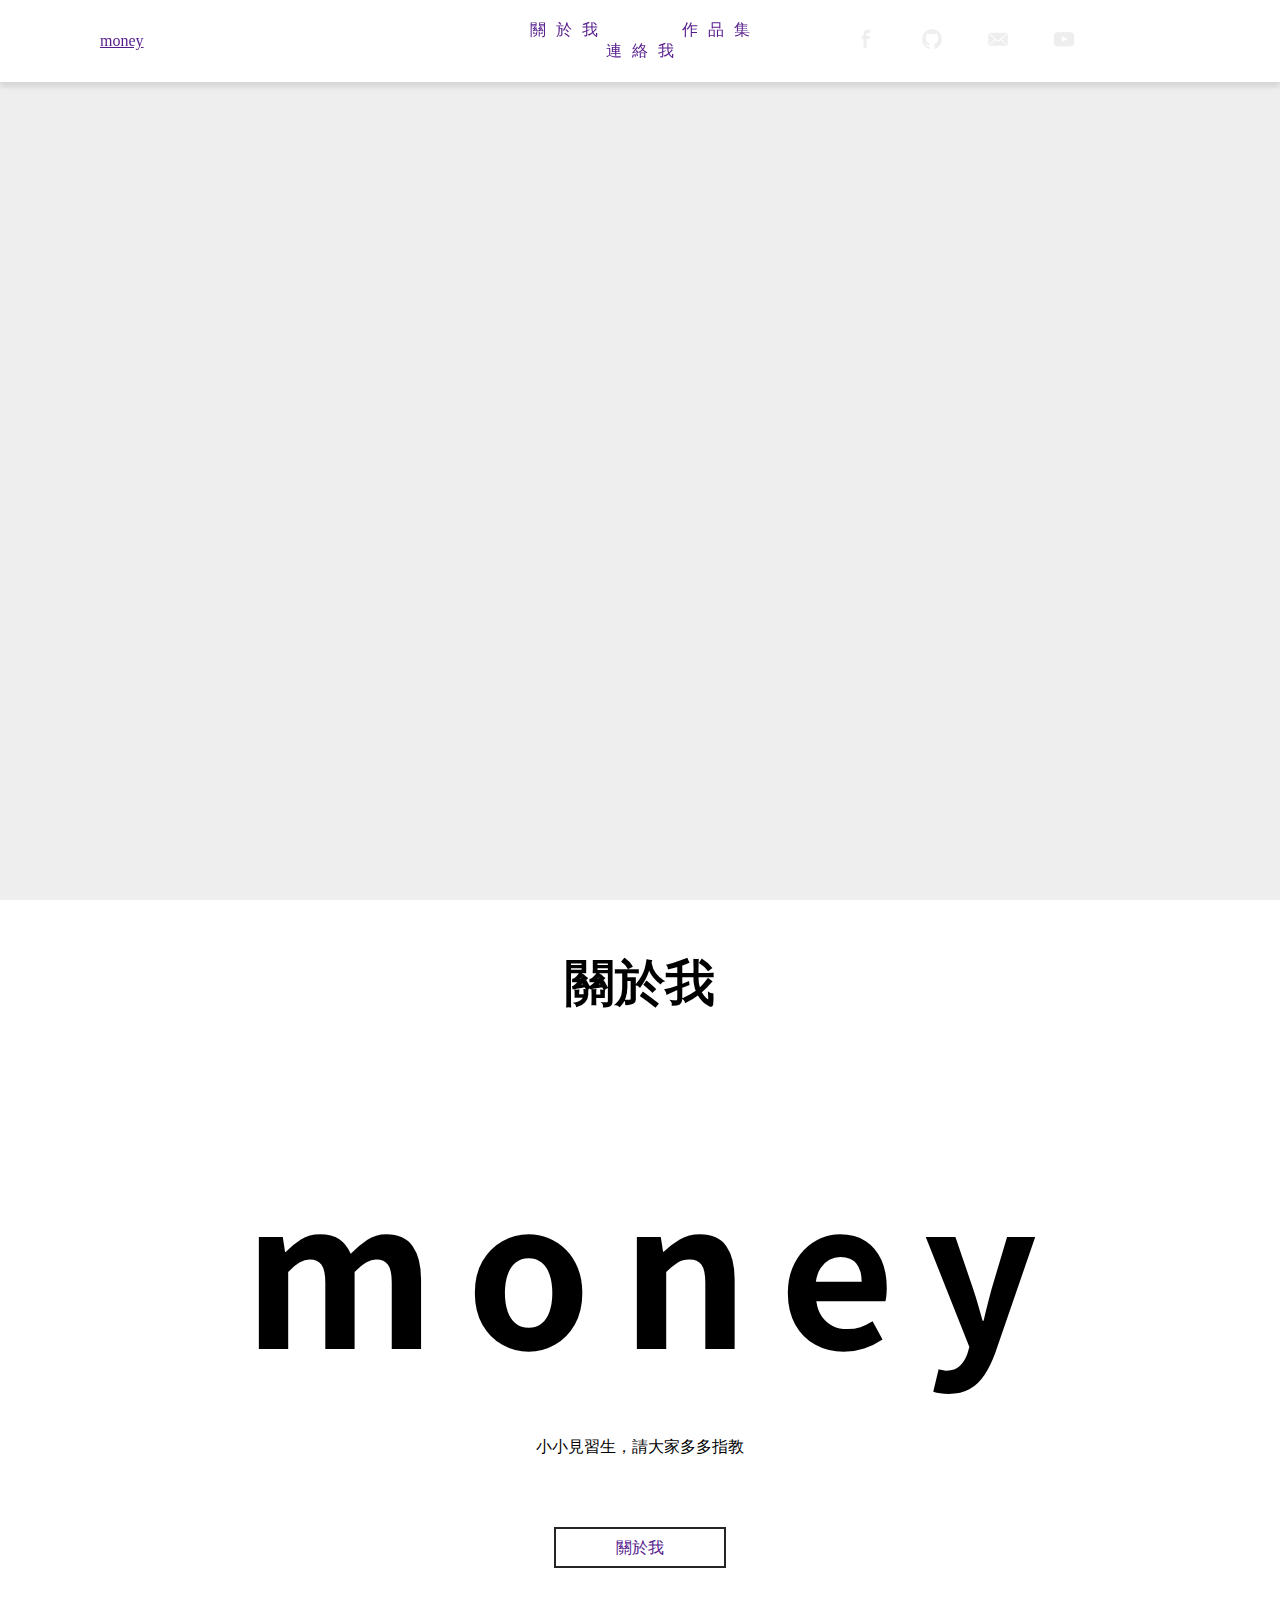
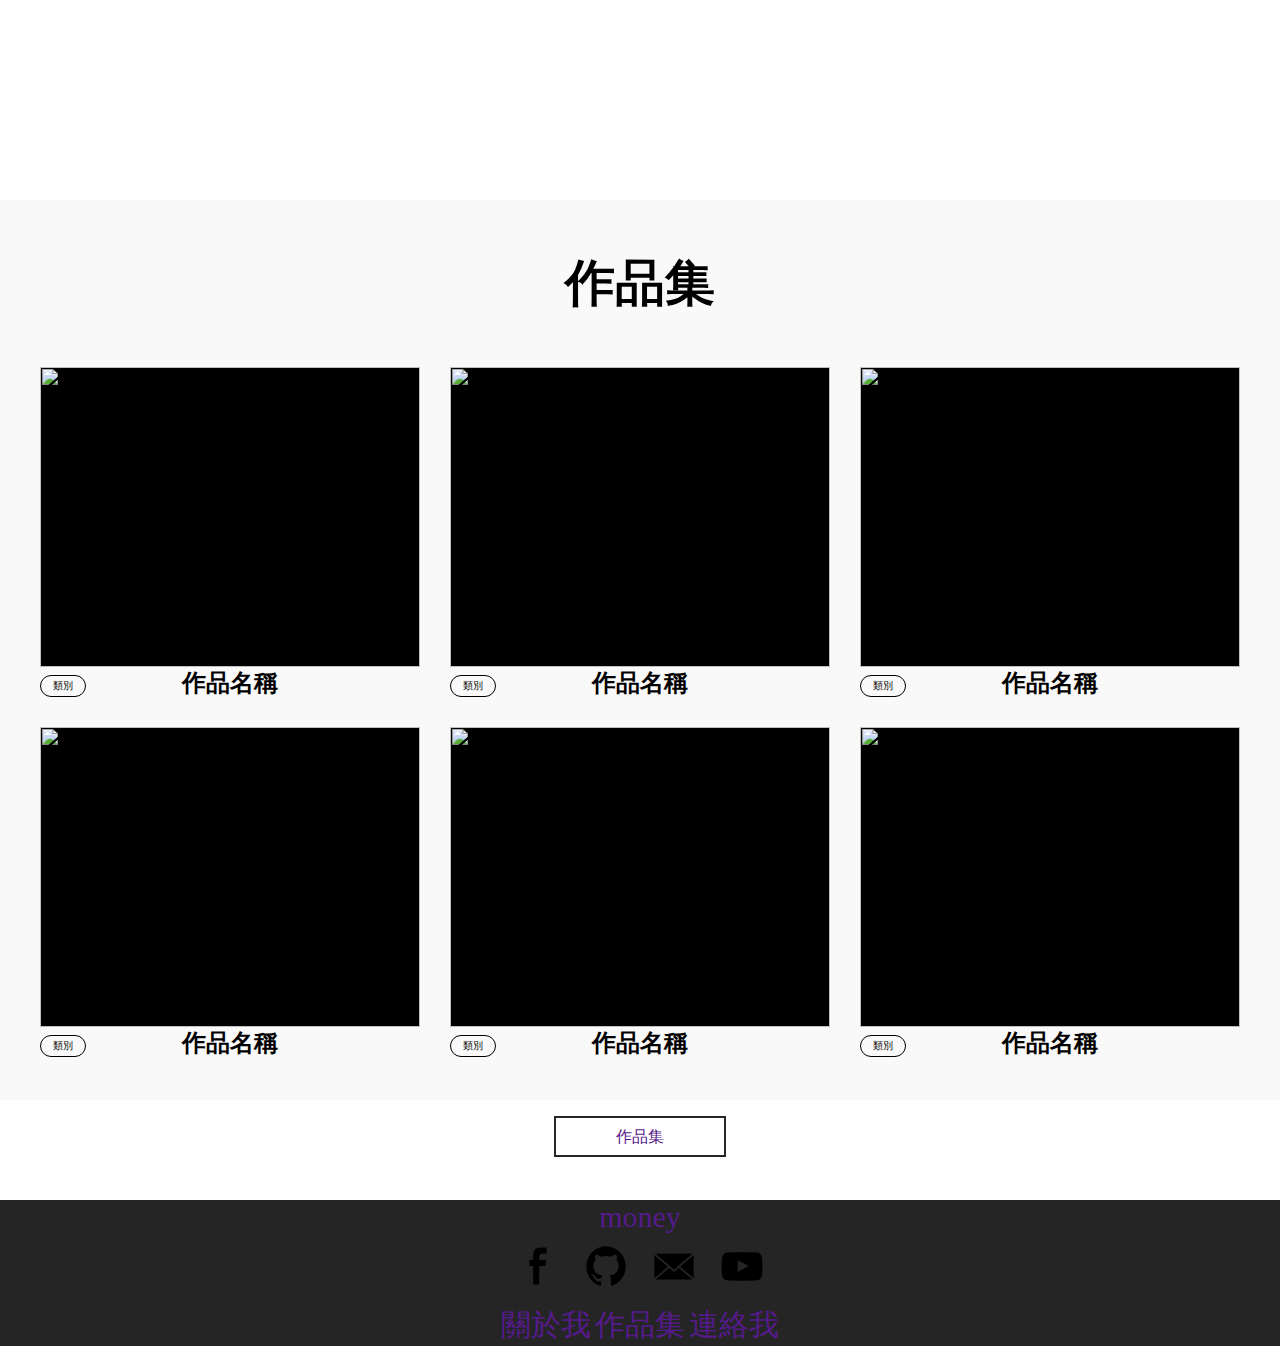
==== index.html @ 49f68432 "變更" ====
<!DOCTYPE html>
<html lang="en">

<head>
    <meta charset="UTF-8">
    <meta name="viewport" content="width=device-width, initial-scale=1.0">
    <title>Document</title>
    <link rel="stylesheet" href="./style.css">
</head>

<body>
    <!-- 導覽列 -->
    <nav id="navigation">
        <a href="" class="calss">money</a>
        <div class="link">
            <a href="">關於我</a>
            <a href="">作品集</a>
            <a href="">連絡我</a>
        </div>
        <div class="social">
            <a href=""><img src="./img/fb.png" alt="fb"></a>
            <a href=""><img src="./img/git hub.png" alt="git hub"></a>
            <a href=""><img src="./img/email.png" alt="email"></a>
            <a href=""><img src="./img/yt.png" alt="youtube"></a>
        </div>
    </nav>
    <!-- 橫幅 -->
    <section id="banner">

    </section>
    <!-- 關於我 -->
    <section id="about">
        <h1 class="title">關於我</h1>
        <h2>money</h2>
        <p>小小見習生，請大家多多指教</p>
        <a href="" class="button-box">關於我</a>

    </section>
    <section id="works">
        <h1 class="title">作品集</h1>
        <div id="work-box">
            <div class="work-box-small">
                <img src="" alt="">
                <span>類別</span>
                <h2>作品名稱</h2>
            </div>
            <div class="work-box-small">
                <img src="" alt="">
                <span>類別</span>
                <h2>作品名稱</h2>
            </div>
            <div class="work-box-small">
                <img src="" alt="">
                <span>類別</span>
                <h2>作品名稱</h2>
            </div>
            <div class="work-box-small">
                <img src="" alt="">
                <span>類別</span>
                <h2>作品名稱</h2>
            </div>
            <div class="work-box-small">
                <img src="" alt="">
                <span>類別</span>
                <h2>作品名稱</h2>
            </div>
            <div class="work-box-small">
                <img src="" alt="">
                <span>類別</span>
                <h2>作品名稱</h2>
            </div>
        </div>
        <div class="button-div">
            <a href="" class="button-box">作品集</a>
        </div>
    </section>
    <footer>
        <a href="" class="calss">money</a>
        <div class="social">
            <a href=""><img src="./img/fb.png" alt="fb"></a>
            <a href=""><img src="./img/git hub.png" alt="git hub"></a>
            <a href=""><img src="./img/email.png" alt="email"></a>
            <a href=""><img src="./img/yt.png" alt="youtube"></a>
        </div>
        <div class="link">
            <a href="">關於我</a>
            <a href="">作品集</a>
            <a href="">連絡我</a>
        </div>
    </footer>

</body>

</html>
---- style.css ----
@charset "UTF-8";
@import url("https://fonts.googleapis.com/css2?family=Noto+Sans+TC&display=swap");
* {
  margin: 0;
  padding: 0;
  -webkit-box-sizing: border-box;
          box-sizing: border-box;
  font-family: 微軟正黑體;
}

#navigation {
  display: -ms-grid;
  display: grid;
  -ms-grid-columns: 1fr 1fr 1fr;
      grid-template-columns: 1fr 1fr 1fr;
  padding: 20px 100px;
  -webkit-box-shadow: 0 5px 5px rgba(0, 0, 0, 0.1);
          box-shadow: 0 5px 5px rgba(0, 0, 0, 0.1);
  -webkit-box-align: center;
      -ms-flex-align: center;
          align-items: center;
  position: fixed;
  width: 100%;
  background: white;
}

#navigation .logo {
  font-family: 'Noto Sans TC', sans-serif;
  font-size: 32px;
  text-decoration: none;
  -webkit-transition: 0.3s;
  transition: 0.3s;
}

#navigation .logo:hover {
  color: #6eb3ff;
}

#navigation .link {
  text-align: center;
}

#navigation .link a {
  text-decoration: none;
  padding: 30px 30px 30px 40px;
  -webkit-transform: 0.3s;
          transform: 0.3s;
  letter-spacing: 10px;
}

#navigation .link a:hover {
  color: #6eb3ff;
}

#navigation .social {
  text-align: left;
}

#navigation .social img {
  -webkit-filter: invert(98%) sepia(2%) saturate(43%) hue-rotate(356deg) brightness(109%) contrast(87%);
          filter: invert(98%) sepia(2%) saturate(43%) hue-rotate(356deg) brightness(109%) contrast(87%);
  -webkit-transition: 0.6s;
  transition: 0.6s;
  width: 32px;
  margin-left: 30px;
}

#navigation .social img:hover {
  -webkit-filter: invert(71%) sepia(74%) saturate(284%) hue-rotate(127deg) brightness(103%) contrast(95%);
          filter: invert(71%) sepia(74%) saturate(284%) hue-rotate(127deg) brightness(103%) contrast(95%);
}

#banner {
  width: 100%;
  height: 100vh;
  background: #eee;
}

#about {
  width: 100%;
  height: 100vh;
  text-align: center;
}

#about h2 {
  font-size: 200px;
  font-family: "Noto Sans TC", sans-serif;
  letter-spacing: 30px;
  padding-left: 30px;
  margin-top: 50px;
}

#about p {
  padding: 30px;
  margin-bottom: 50px;
}

.title {
  font-size: "Noto Sans TC", sans-serif;
  padding: 50px;
  text-align: center;
  font-size: 50px;
}

.button-box {
  padding: 10px 60px;
  border: 2px solid #252525;
  text-decoration: none;
  -webkit-transition: 0.3s;
  transition: 0.3s;
}

.button-box:hover {
  background: #252525;
  color: white;
}

#works {
  height: 100vh;
  background: #f9f9f9;
}

#works #work-box {
  width: 1200px;
  display: -ms-grid;
  display: grid;
  margin: 0 auto;
  -ms-grid-columns: (1fr)[3];
      grid-template-columns: repeat(3, 1fr);
  -ms-grid-rows: (350px)[2];
      grid-template-rows: repeat(2, 350px);
  grid-gap: 10px 30px;
}

#works #work-box .work-box-small img {
  display: block;
  width: 100%;
  height: 300px;
  background: #000;
}

#works #work-box .work-box-small h2 {
  text-align: center;
  -webkit-transform: translateY(-30px);
          transform: translateY(-30px);
}

#works #work-box .work-box-small span {
  display: inline-block;
  border: 1.5px solid #000;
  border-radius: 30px;
  padding: 3px 12px;
  margin-top: 8px;
  font-size: 10px;
}

.button-div {
  text-align: center;
  margin-top: 50px;
}

footer {
  background: #252525;
  text-align: center;
  margin-top: 100px;
}

footer a {
  text-decoration: none;
  font-size: 30px;
}
/*# sourceMappingURL=style.css.map */
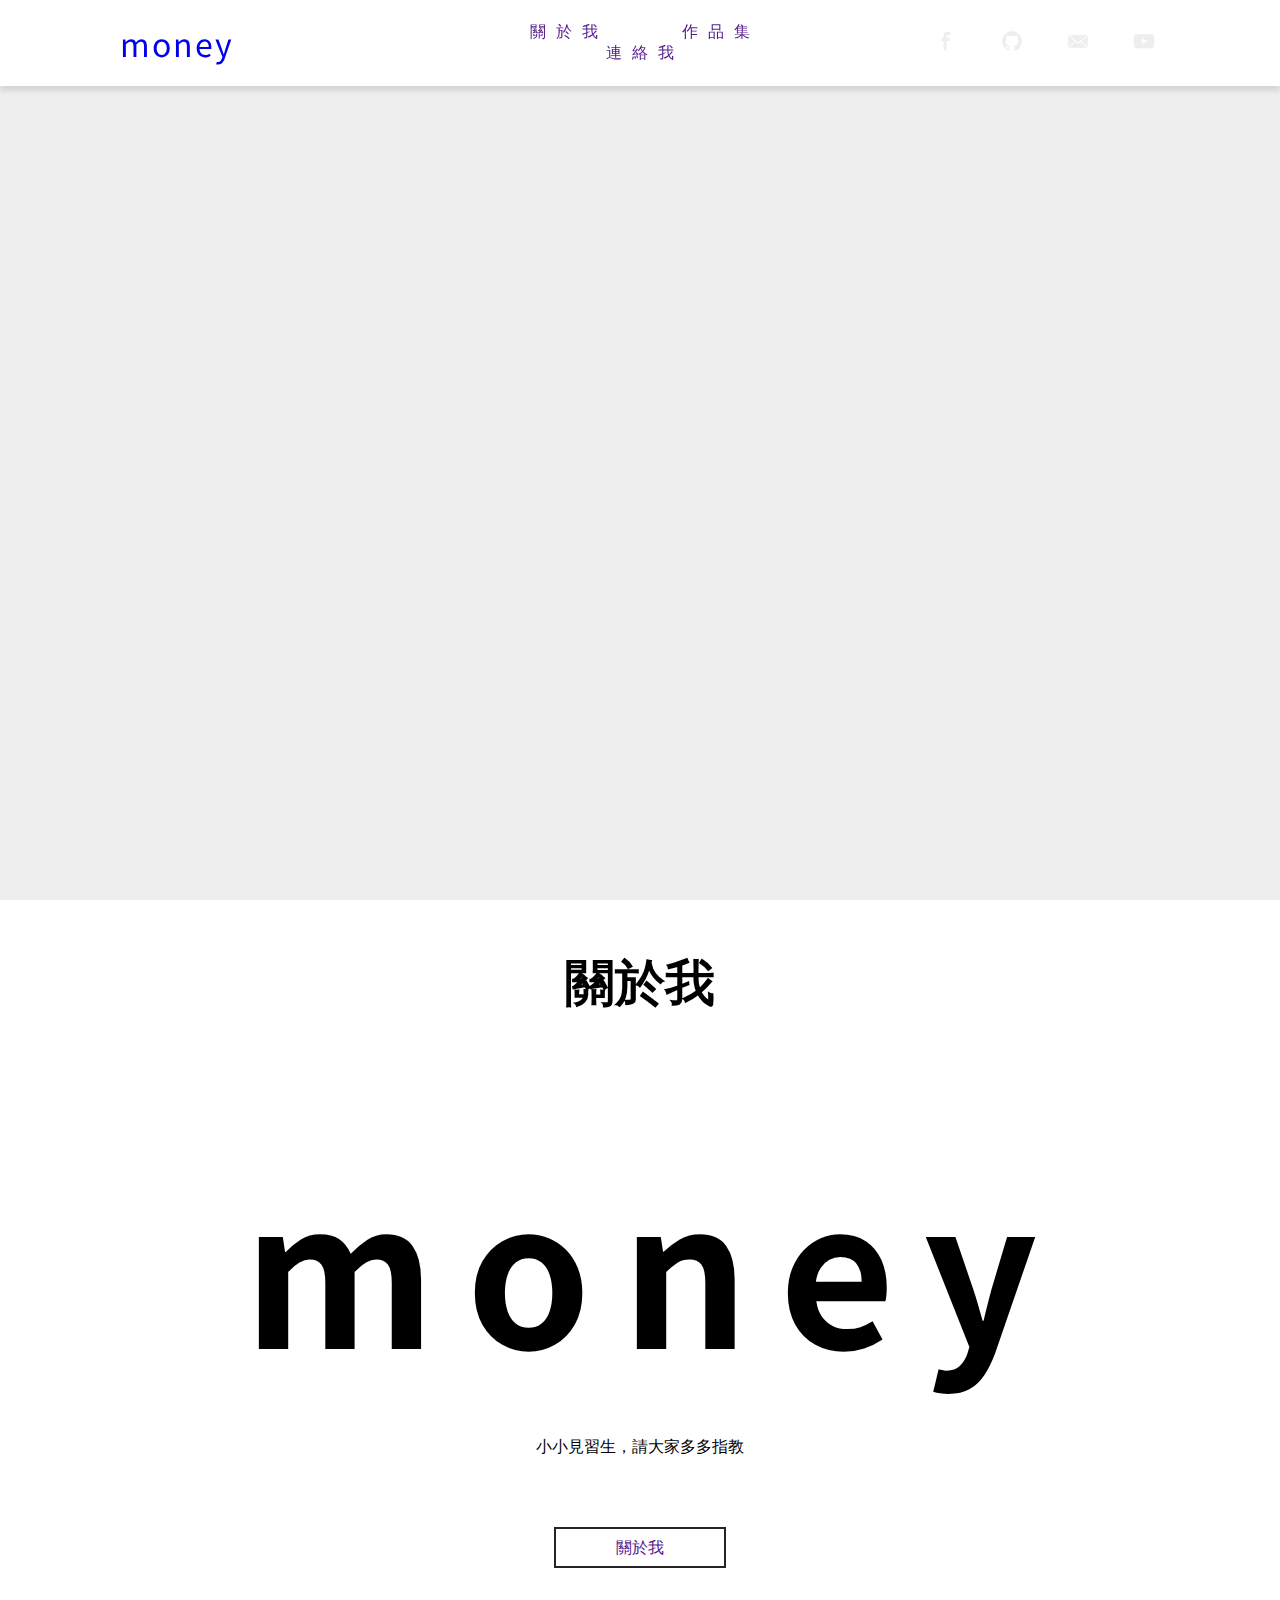
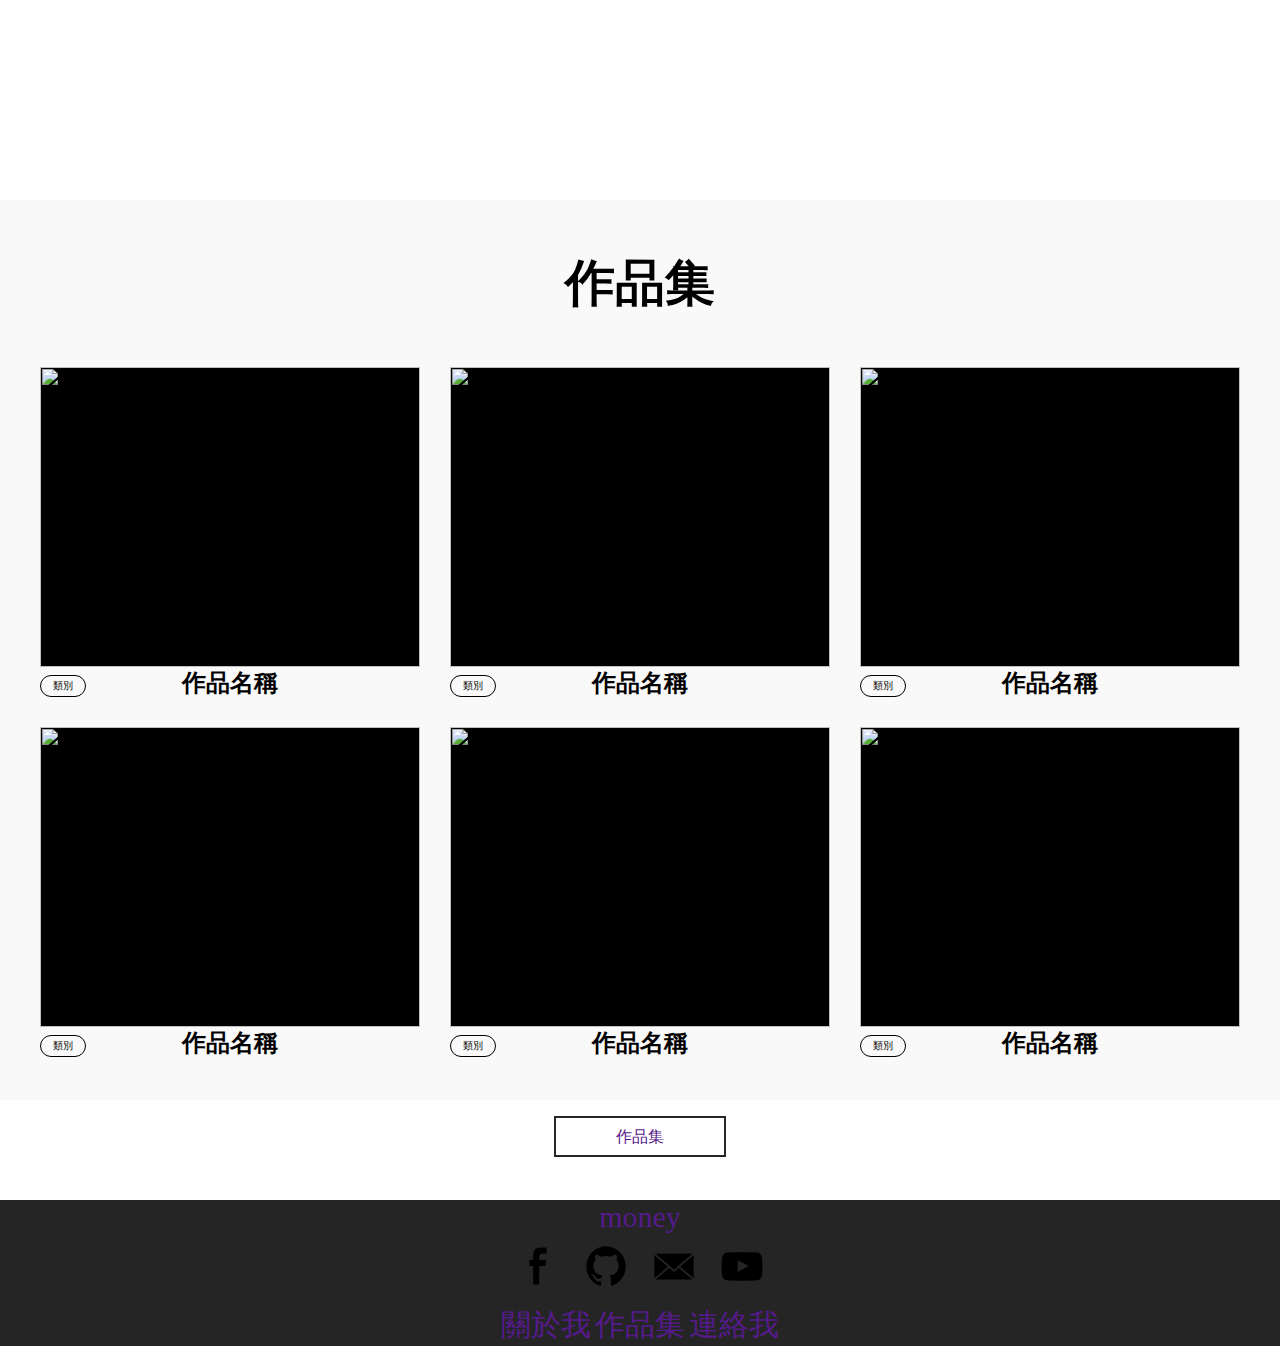
==== commit d2c941bd: "導覽列變更" ====
--- a/index.html
+++ b/index.html
@@ -11,7 +11,7 @@
 <body>
     <!-- 導覽列 -->
     <nav id="navigation">
-        <a href="" class="calss">money</a>
+        <a href="./index.html" class="logo">money</a>
         <div class="link">
             <a href="">關於我</a>
             <a href="">作品集</a>
--- a/style.css
+++ b/style.css
@@ -13,7 +13,7 @@
   display: grid;
   -ms-grid-columns: 1fr 1fr 1fr;
       grid-template-columns: 1fr 1fr 1fr;
-  padding: 20px 100px;
+  padding: 20px 120px;
   -webkit-box-shadow: 0 5px 5px rgba(0, 0, 0, 0.1);
           box-shadow: 0 5px 5px rgba(0, 0, 0, 0.1);
   -webkit-box-align: center;
@@ -30,6 +30,7 @@
   text-decoration: none;
   -webkit-transition: 0.3s;
   transition: 0.3s;
+  letter-spacing: 2px;
 }
 
 #navigation .logo:hover {
@@ -53,14 +54,14 @@
 }
 
 #navigation .social {
-  text-align: left;
+  text-align: right;
 }
 
 #navigation .social img {
   -webkit-filter: invert(98%) sepia(2%) saturate(43%) hue-rotate(356deg) brightness(109%) contrast(87%);
           filter: invert(98%) sepia(2%) saturate(43%) hue-rotate(356deg) brightness(109%) contrast(87%);
-  -webkit-transition: 0.6s;
-  transition: 0.6s;
+  -webkit-transition: 0.2s;
+  transition: 0.2s;
   width: 32px;
   margin-left: 30px;
 }
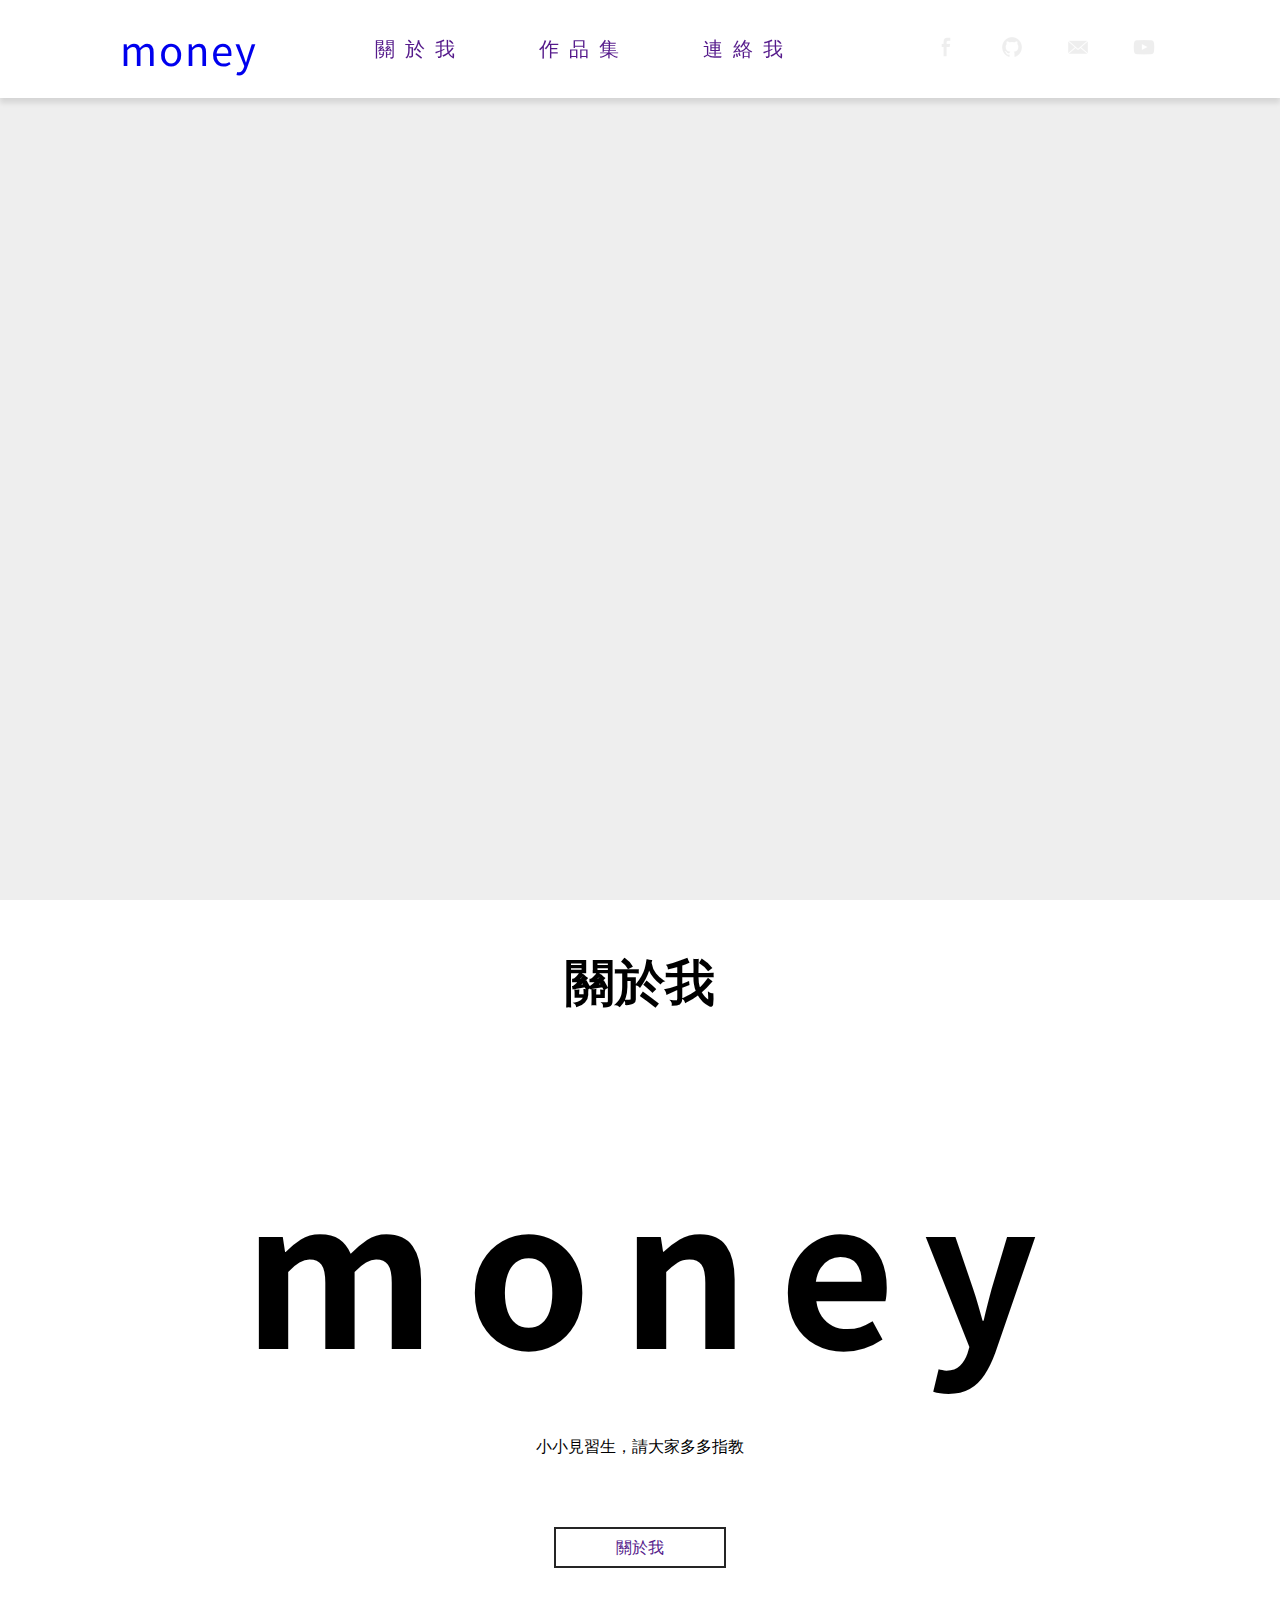
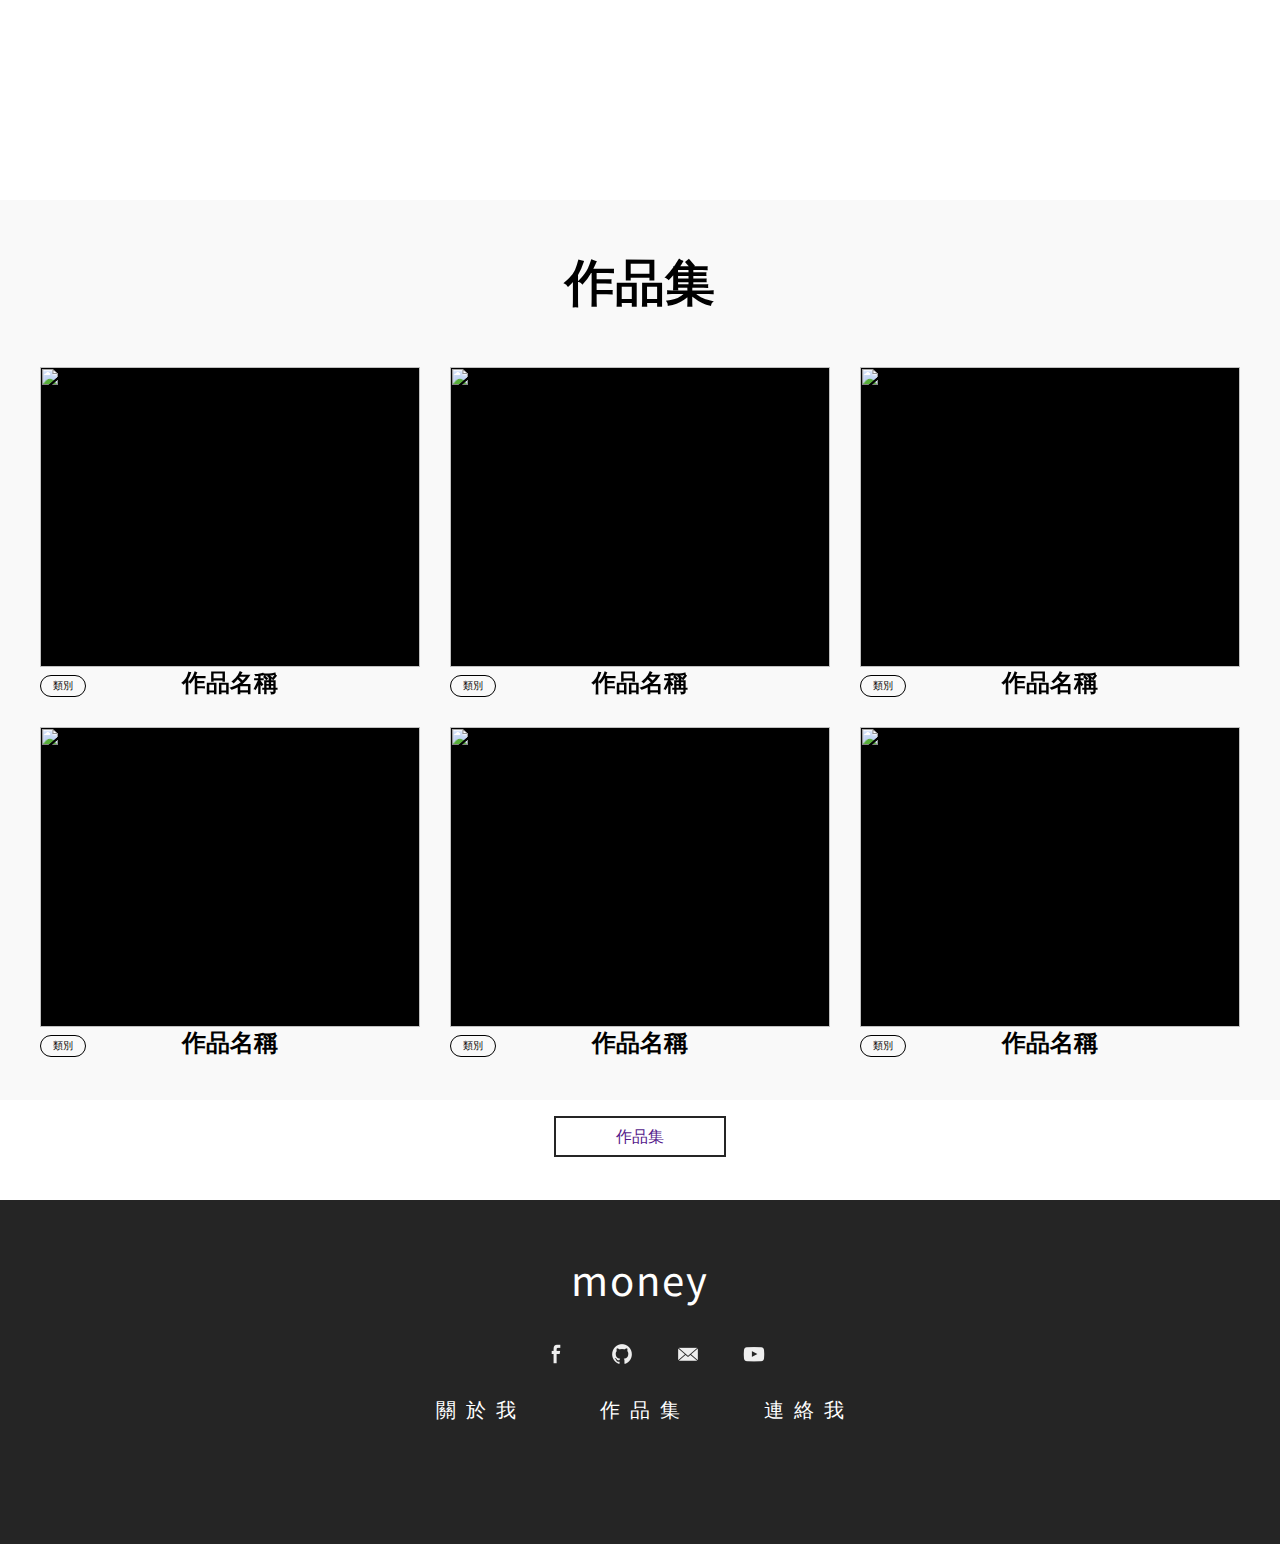
==== commit e0351876: "平板模式" ====
--- a/index.html
+++ b/index.html
@@ -3,7 +3,7 @@
 
 <head>
     <meta charset="UTF-8">
-    <meta name="viewport" content="width=device-width, initial-scale=1.0">
+    <meta name="viewport" content="width=device-width, initial-scale=1.0, user-scalable=no">
     <title>Document</title>
     <link rel="stylesheet" href="./style.css">
 </head>
@@ -17,6 +17,9 @@
             <a href="">作品集</a>
             <a href="">連絡我</a>
         </div>
+        
+        <img src="./img/menu.png" alt="選單" id="menu">
+
         <div class="social">
             <a href=""><img src="./img/fb.png" alt="fb"></a>
             <a href=""><img src="./img/git hub.png" alt="git hub"></a>
@@ -75,7 +78,7 @@
         </div>
     </section>
     <footer>
-        <a href="" class="calss">money</a>
+        <a href="./index.html" class="logo">money</a>
         <div class="social">
             <a href=""><img src="./img/fb.png" alt="fb"></a>
             <a href=""><img src="./img/git hub.png" alt="git hub"></a>
--- a/style.css
+++ b/style.css
@@ -24,51 +24,97 @@
   background: white;
 }
 
-#navigation .logo {
-  font-family: 'Noto Sans TC', sans-serif;
-  font-size: 32px;
+@media screen and (min-width: 1025px) {
+  #navigation {
+    grid-template: "logo link social";
+  }
+}
+
+@media screen and (max-width: 1024px) {
+  #navigation {
+    grid-template: "logo social menu";
+  }
+}
+
+#navigation #menu {
+  grid-area: menu;
+}
+
+@media screen and (min-width: 1025px) {
+  #navigation #menu {
+    display: none;
+  }
+}
+
+@media screen and (max-width: 1024px) {
+  #navigation #menu {
+    display: block;
+    margin-left: auto;
+  }
+}
+
+.logo {
+  grid-area: logo;
+  font-family: "Noto Sans TC", sans-serif;
+  font-size: 40px;
   text-decoration: none;
   -webkit-transition: 0.3s;
   transition: 0.3s;
   letter-spacing: 2px;
 }
 
-#navigation .logo:hover {
+.logo:hover {
   color: #6eb3ff;
 }
 
-#navigation .link {
-  text-align: center;
-}
-
-#navigation .link a {
+.link {
+  text-align: center;
+  grid-area: link;
+}
+
+.link a {
   text-decoration: none;
   padding: 30px 30px 30px 40px;
   -webkit-transform: 0.3s;
           transform: 0.3s;
   letter-spacing: 10px;
-}
-
-#navigation .link a:hover {
+  font-size: 20px;
+}
+
+.link a:hover {
   color: #6eb3ff;
 }
 
-#navigation .social {
+@media screen and (max-width: 1024px) {
+  .link {
+    display: none;
+  }
+}
+
+.social {
   text-align: right;
-}
-
-#navigation .social img {
+  grid-area: social;
+}
+
+.social img {
   -webkit-filter: invert(98%) sepia(2%) saturate(43%) hue-rotate(356deg) brightness(109%) contrast(87%);
           filter: invert(98%) sepia(2%) saturate(43%) hue-rotate(356deg) brightness(109%) contrast(87%);
-  -webkit-transition: 0.2s;
-  transition: 0.2s;
+  -webkit-transition: 0.4s;
+  transition: 0.4s;
   width: 32px;
   margin-left: 30px;
 }
 
-#navigation .social img:hover {
+.social img:hover {
   -webkit-filter: invert(71%) sepia(74%) saturate(284%) hue-rotate(127deg) brightness(103%) contrast(95%);
           filter: invert(71%) sepia(74%) saturate(284%) hue-rotate(127deg) brightness(103%) contrast(95%);
+  width: 40px;
+}
+
+@media screen and (max-width: 1024px) {
+  .social {
+    margin: 0 auto;
+  }
 }
 
 #banner {
@@ -133,6 +179,15 @@
   grid-gap: 10px 30px;
 }
 
+@media screen and (max-width: 1024px) {
+  #works #work-box {
+    width: 100%;
+    -ms-grid-columns: (1fr)[2];
+        grid-template-columns: repeat(2, 1fr);
+    padding: 0 30px;
+  }
+}
+
 #works #work-box .work-box-small img {
   display: block;
   width: 100%;
@@ -164,10 +219,22 @@
   background: #252525;
   text-align: center;
   margin-top: 100px;
+  color: #ffffff;
+  padding: 50px 0 120px 0;
 }
 
 footer a {
   text-decoration: none;
   font-size: 30px;
+  color: white;
+}
+
+footer .social {
+  text-align: center;
+  margin-top: 30px;
+}
+
+footer .link {
+  margin-top: 20px;
 }
 /*# sourceMappingURL=style.css.map */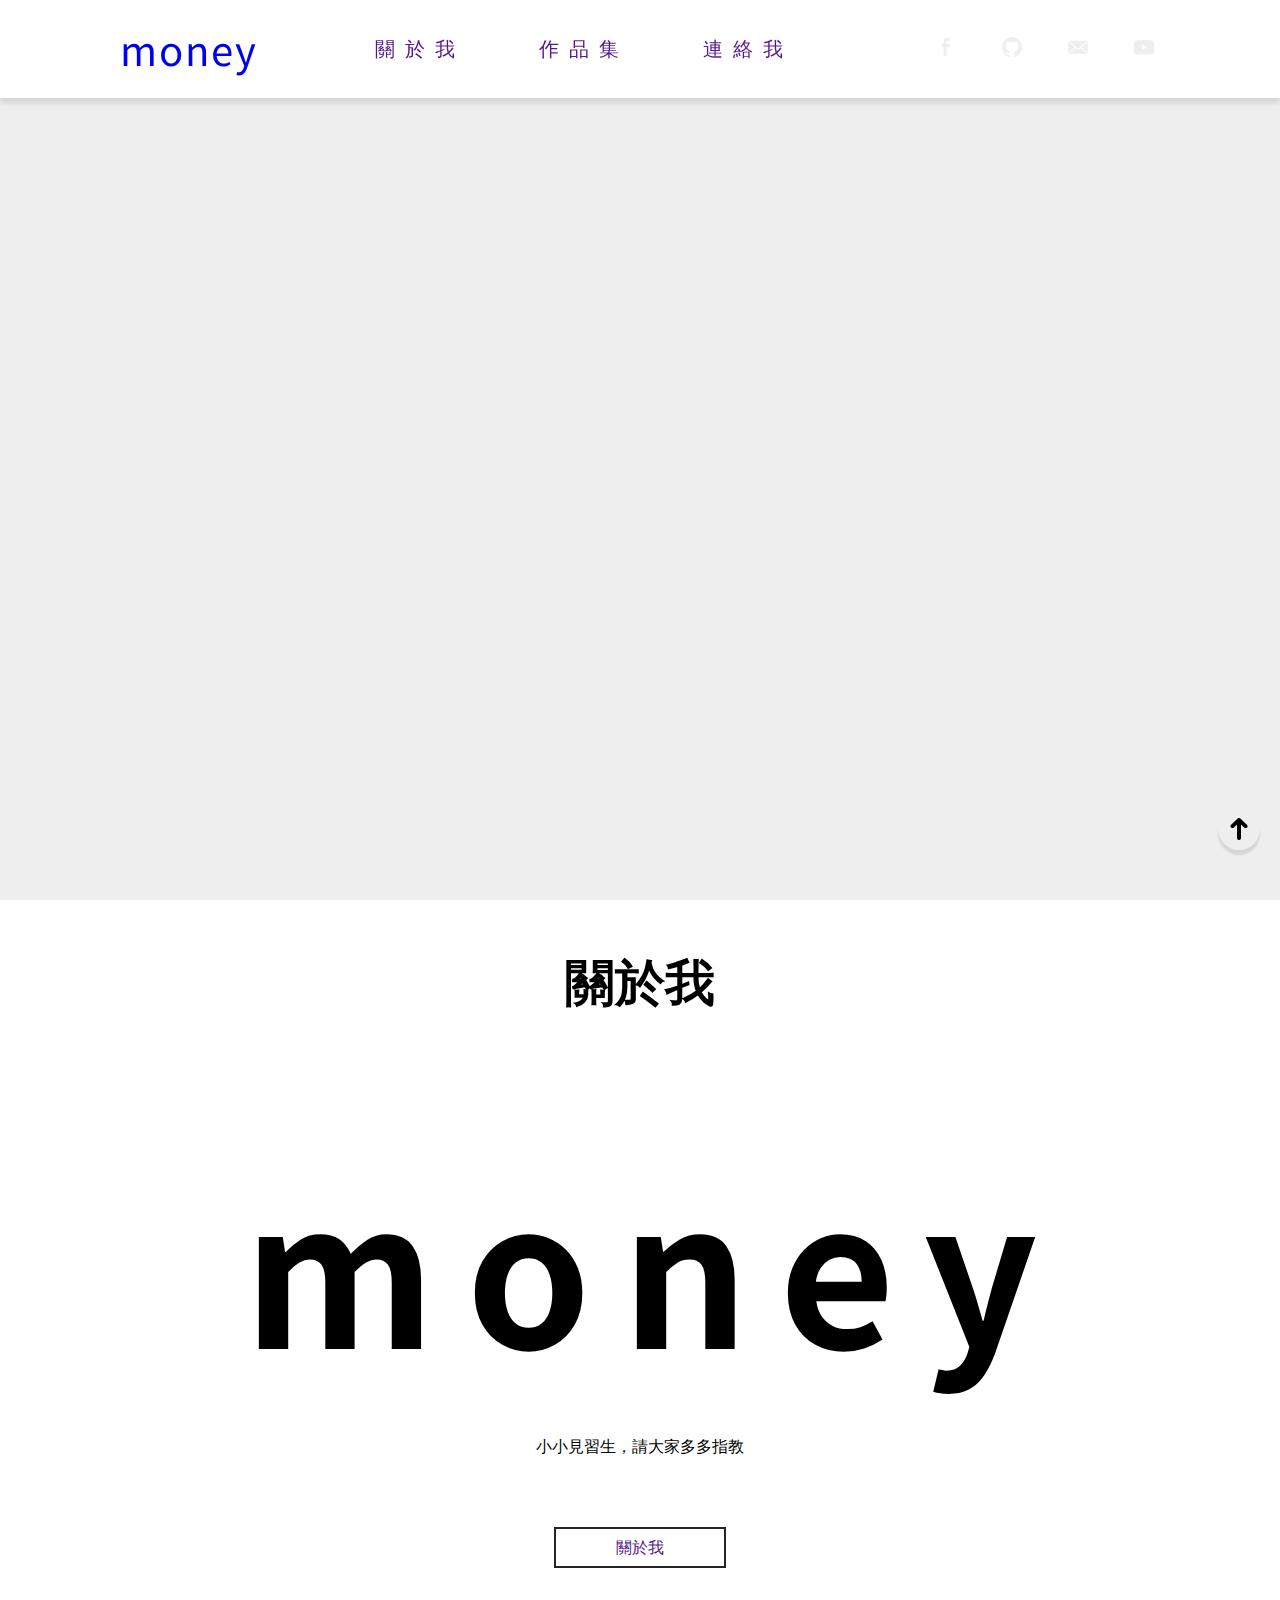
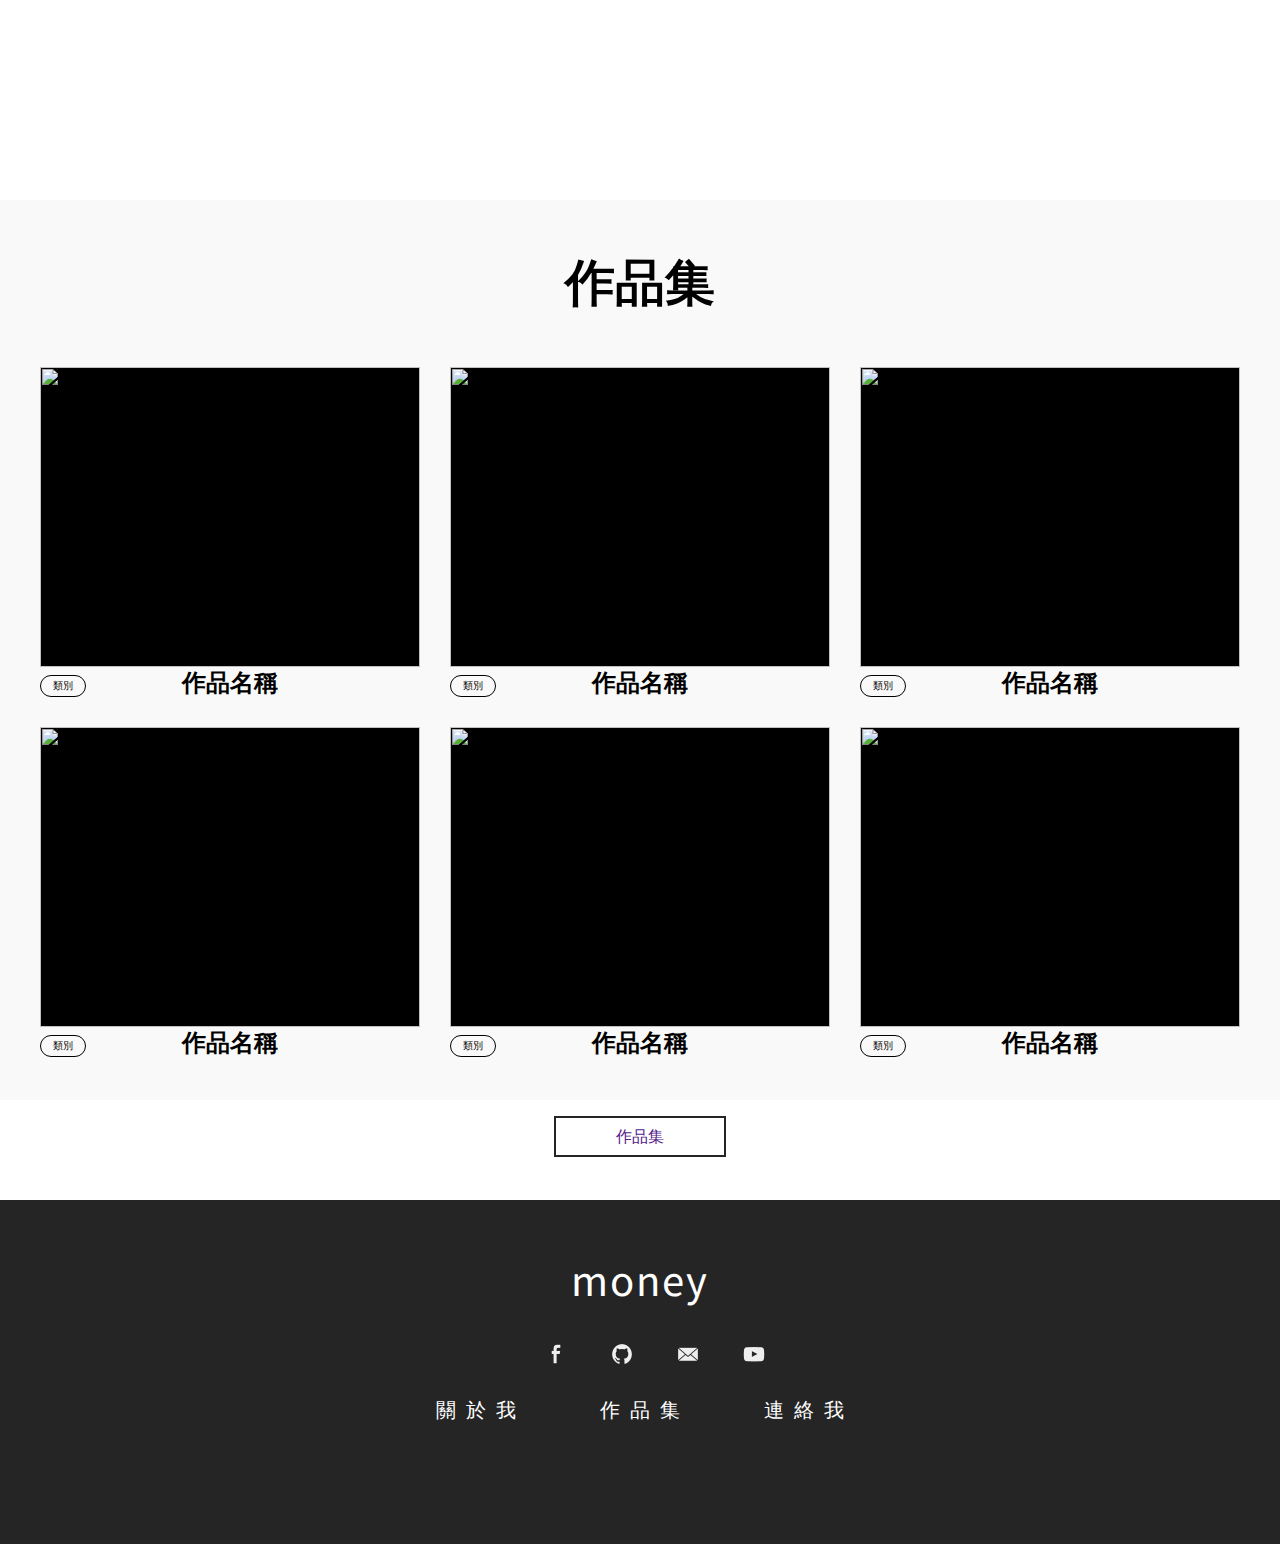
==== commit 72b66447: "新增 動畫效果" ====
--- a/index.html
+++ b/index.html
@@ -6,9 +6,13 @@
     <meta name="viewport" content="width=device-width, initial-scale=1.0, user-scalable=no">
     <title>Document</title>
     <link rel="stylesheet" href="./style.css">
+
+    <!--  Slick CDN  -->
+    <link rel="stylesheet" href="//cdn.jsdelivr.net/npm/slick-carousel@1.8.1/slick/slick.css" />
+    <link rel="stylesheet" href="//cdn.jsdelivr.net/npm/slick-carousel@1.8.1/slick/slick-theme.css" />
 </head>
 
-<body>
+<body id="top">
     <!-- 導覽列 -->
     <nav id="navigation">
         <a href="./index.html" class="logo">money</a>
@@ -17,7 +21,7 @@
             <a href="">作品集</a>
             <a href="">連絡我</a>
         </div>
-        
+
         <img src="./img/menu.png" alt="選單" id="menu">
 
         <div class="social">
@@ -29,6 +33,11 @@
     </nav>
     <!-- 橫幅 -->
     <section id="banner">
+        <img src="https://fakeimg.pl/1280x720/?retina=1&text=橫幅1&font=noto">
+        <img src="https://fakeimg.pl/1280x720/?retina=1&text=橫幅2&font=noto">
+        <img src="https://fakeimg.pl/1280x720/?retina=1&text=橫幅3&font=noto">
+        <img src="https://fakeimg.pl/1280x720/?retina=1&text=橫幅4&font=noto">
+        <img src="https://fakeimg.pl/1280x720/?retina=1&text=橫幅5&font=noto">
 
     </section>
     <!-- 關於我 -->
@@ -92,6 +101,24 @@
         </div>
     </footer>
 
+    <!-- 返回頁面 -->
+    <!-- offset="位移量" - 數量越大上方空間越大，無需位移時填寫0即可 -->
+    <img src="./img/arrow.png" alt="返回頁面" id="arrow" data-gte-target="top" data-gte-offsrt="0">
+    <!-- 前往指定元素 CDN -->
+    <script src="https://kid421.github.io/Web_JavaScript_GoToElement/goToElement.js"></script>
+    <!--  jQuery CDN  -->
+    <script src="https://ajax.googleapis.com/ajax/libs/jquery/3.5.1/jquery.min.js"></script>
+    <!--  Slick CDN  -->
+    <script type="text/javascript" src="//cdn.jsdelivr.net/npm/slick-carousel@1.8.1/slick/slick.min.js"></script>
+    <!--  js  -->
+    <script>
+        // 啟動輪播效果
+        $("#banner").slick({
+            arrows: false,
+            dots: true,
+            dotsClass: "slick-dots dots"
+        });
+    </script>
 </body>
 
 </html>--- a/style.css
+++ b/style.css
@@ -22,6 +22,7 @@
   position: fixed;
   width: 100%;
   background: white;
+  z-index: 1;
 }
 
 @media screen and (min-width: 1025px) {
@@ -36,6 +37,12 @@
   }
 }
 
+@media screen and (max-width: 767px) {
+  #navigation {
+    padding: 2px 1px;
+  }
+}
+
 #navigation #menu {
   grid-area: menu;
 }
@@ -50,6 +57,12 @@
   #navigation #menu {
     display: block;
     margin-left: auto;
+  }
+}
+
+@media screen and (max-width: 767px) {
+  #navigation #menu {
+    width: 32px;
   }
 }
 
@@ -111,9 +124,9 @@
   width: 40px;
 }
 
-@media screen and (max-width: 1024px) {
-  .social {
-    margin: 0 auto;
+@media screen and (max-width: 767px) {
+  .social img {
+    margin-left: 0;
   }
 }
 
@@ -121,6 +134,31 @@
   width: 100%;
   height: 100vh;
   background: #eee;
+  overflow: hidden;
+}
+
+#banner .dots {
+  bottom: 80px;
+}
+
+@media screen and (max-width: 1024px) {
+  #banner {
+    height: 100%;
+  }
+  #banner .slick-track {
+    height: 800px;
+  }
+}
+
+#banner img {
+  -o-object-fit: cover;
+     object-fit: cover;
+}
+
+@media screen and (max-width: 767px) {
+  #banner .slick-track {
+    height: 400px;
+  }
 }
 
 #about {
@@ -137,6 +175,21 @@
   margin-top: 50px;
 }
 
+@media screen and (max-width: 1024px) {
+  #about h2 {
+    margin-top: 100px;
+  }
+}
+
+@media screen and (max-width: 767px) {
+  #about h2 {
+    font-size: 50px;
+    letter-spacing: 15px;
+    margin-top: 30px;
+    margin-bottom: 20px;
+  }
+}
+
 #about p {
   padding: 30px;
   margin-bottom: 50px;
@@ -165,6 +218,12 @@
 #works {
   height: 100vh;
   background: #f9f9f9;
+}
+
+@media screen and (max-width: 767px) {
+  #works {
+    height: 100%;
+  }
 }
 
 #works #work-box {
@@ -188,6 +247,13 @@
   }
 }
 
+@media screen and (max-width: 767px) {
+  #works #work-box {
+    -ms-grid-columns: (1fr)[1];
+        grid-template-columns: repeat(1, 1fr);
+  }
+}
+
 #works #work-box .work-box-small img {
   display: block;
   width: 100%;
@@ -237,4 +303,16 @@
 footer .link {
   margin-top: 20px;
 }
+
+#arrow {
+  position: fixed;
+  right: 20px;
+  bottom: 50px;
+  background: #eee;
+  border-radius: 50%;
+  padding: 5px;
+  cursor: pointer;
+  -webkit-box-shadow: 0 5px 2px rgba(0, 0, 0, 0.1);
+          box-shadow: 0 5px 2px rgba(0, 0, 0, 0.1);
+}
 /*# sourceMappingURL=style.css.map */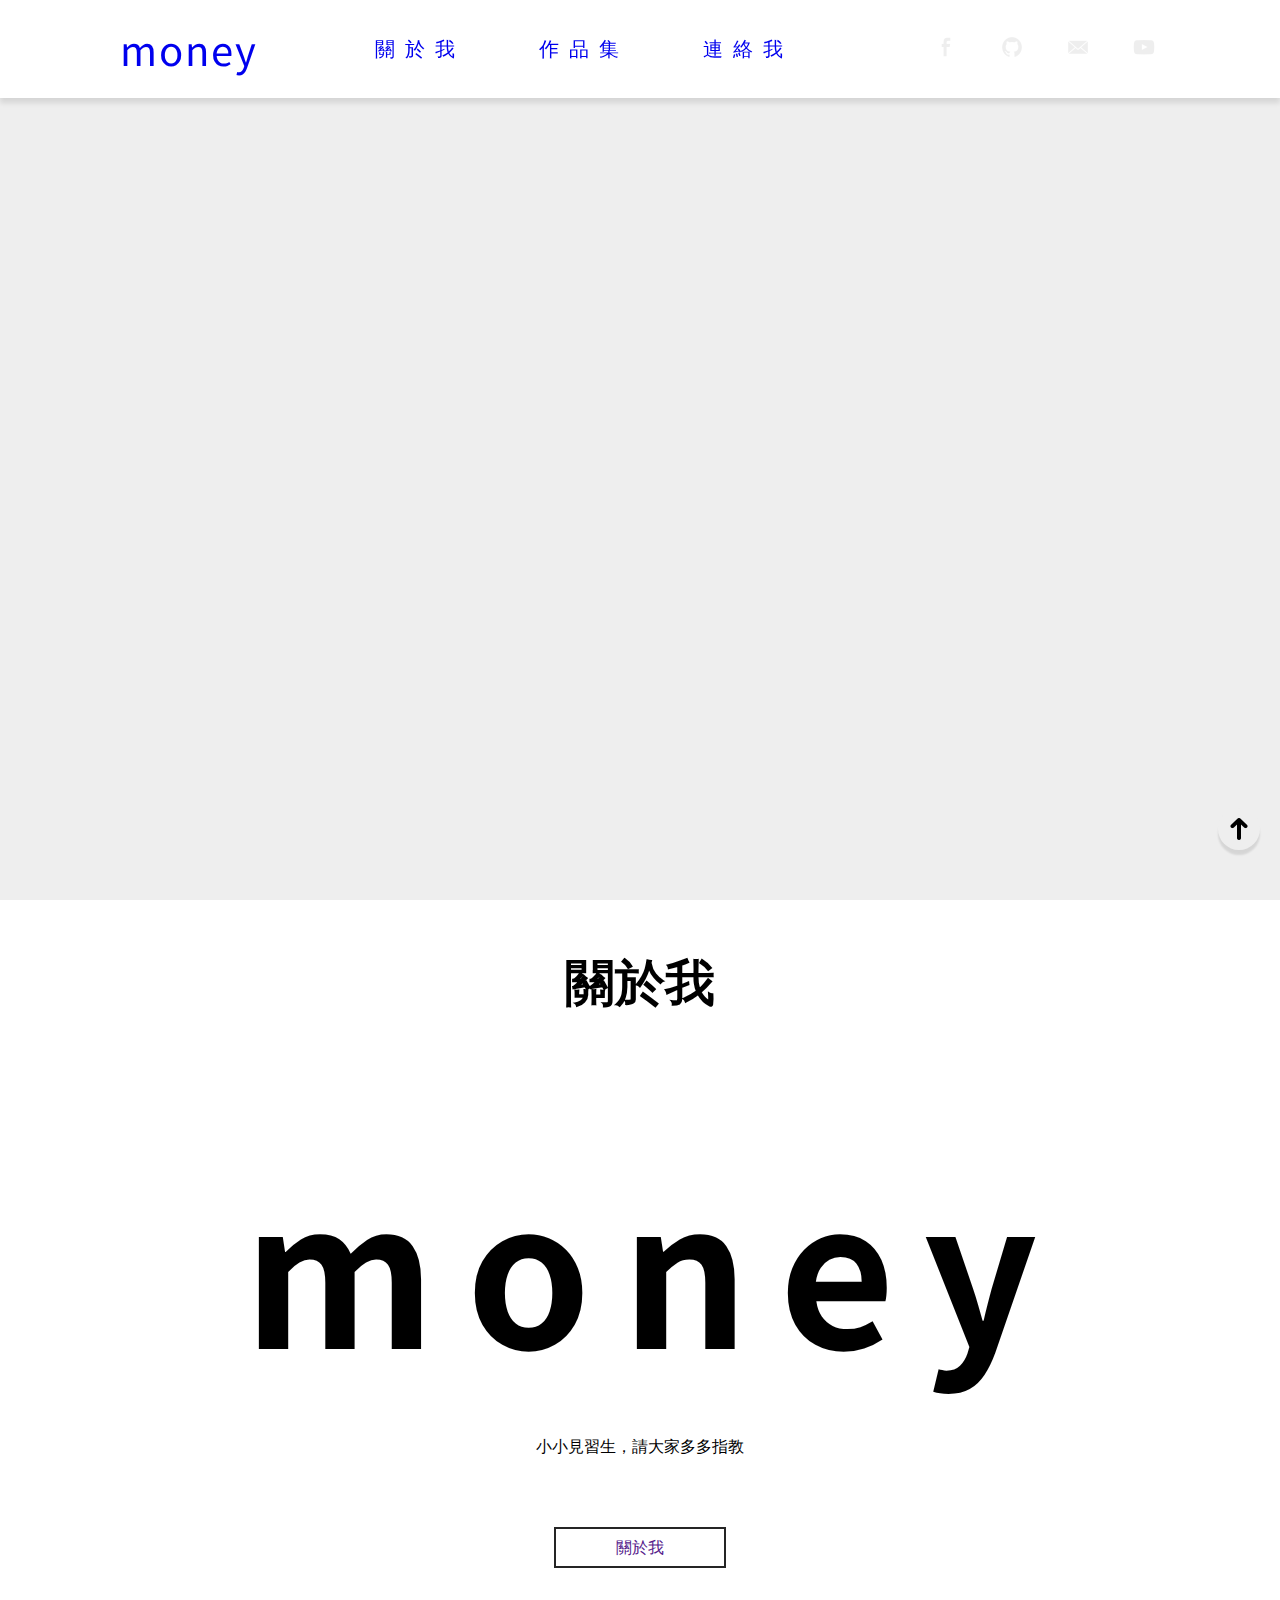
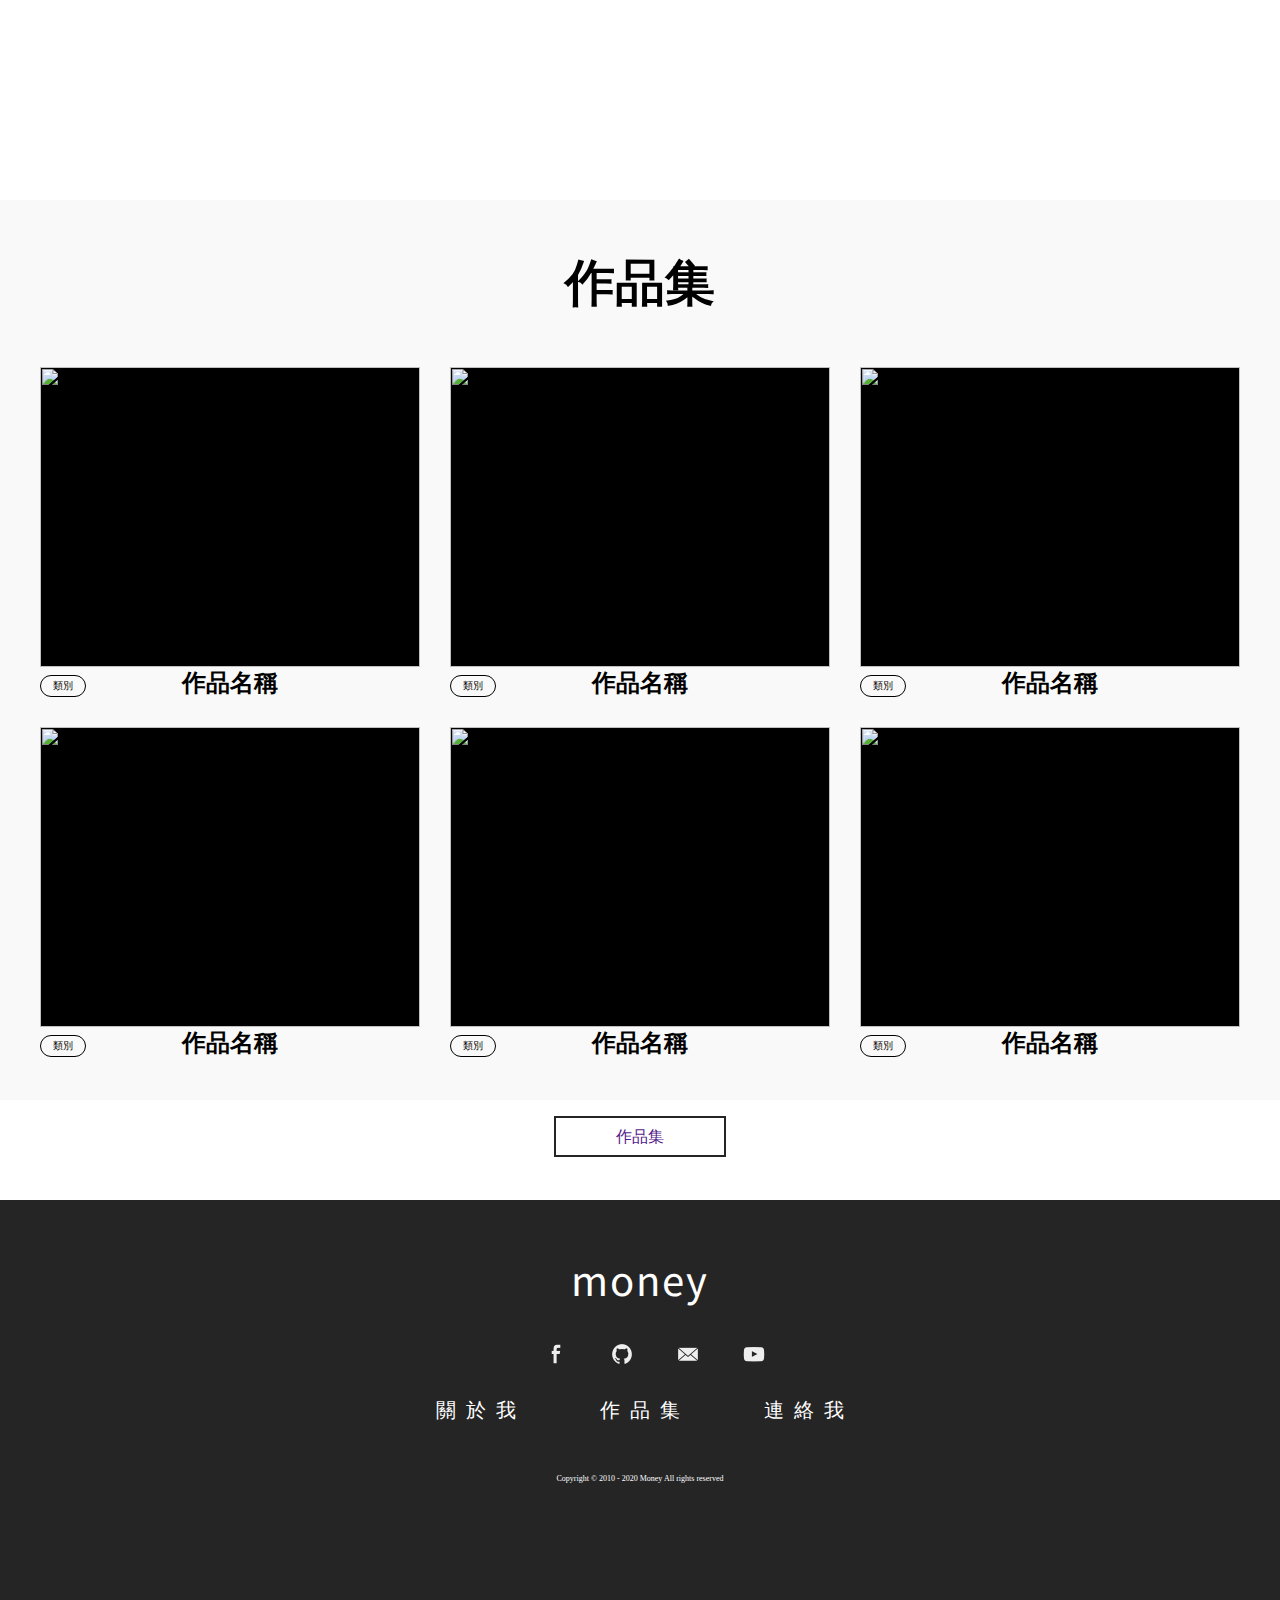
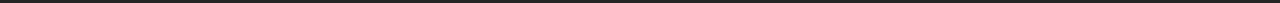
==== commit 91ff5bcd: "分頁完成" ====
--- a/index.html
+++ b/index.html
@@ -4,7 +4,7 @@
 <head>
     <meta charset="UTF-8">
     <meta name="viewport" content="width=device-width, initial-scale=1.0, user-scalable=no">
-    <title>Document</title>
+    <title>Money~</title>
     <link rel="stylesheet" href="./style.css">
 
     <!--  Slick CDN  -->
@@ -17,9 +17,9 @@
     <nav id="navigation">
         <a href="./index.html" class="logo">money</a>
         <div class="link">
-            <a href="">關於我</a>
-            <a href="">作品集</a>
-            <a href="">連絡我</a>
+            <a href="./about/">關於我</a>
+            <a href="./works/">作品集</a>
+            <a href="./contant/">連絡我</a>
         </div>
 
         <img src="./img/menu.png" alt="選單" id="menu">
@@ -48,6 +48,7 @@
         <a href="" class="button-box">關於我</a>
 
     </section>
+    <!-- 作品集 -->
     <section id="works">
         <h1 class="title">作品集</h1>
         <div id="work-box">
@@ -86,6 +87,7 @@
             <a href="" class="button-box">作品集</a>
         </div>
     </section>
+    <!-- 頁尾 -->
     <footer>
         <a href="./index.html" class="logo">money</a>
         <div class="social">
@@ -98,6 +100,9 @@
             <a href="">關於我</a>
             <a href="">作品集</a>
             <a href="">連絡我</a>
+        </div>
+        <div id="copyright">
+            Copyright &copy; 2010 - 2020 <span class="logo-small">Money</span> All rights reserved
         </div>
     </footer>
 
--- a/style.css
+++ b/style.css
@@ -304,6 +304,12 @@
   margin-top: 20px;
 }
 
+footer #copyright {
+  color: #ffffff;
+  font-size: 8px;
+  margin-top: 50px;
+}
+
 #arrow {
   position: fixed;
   right: 20px;
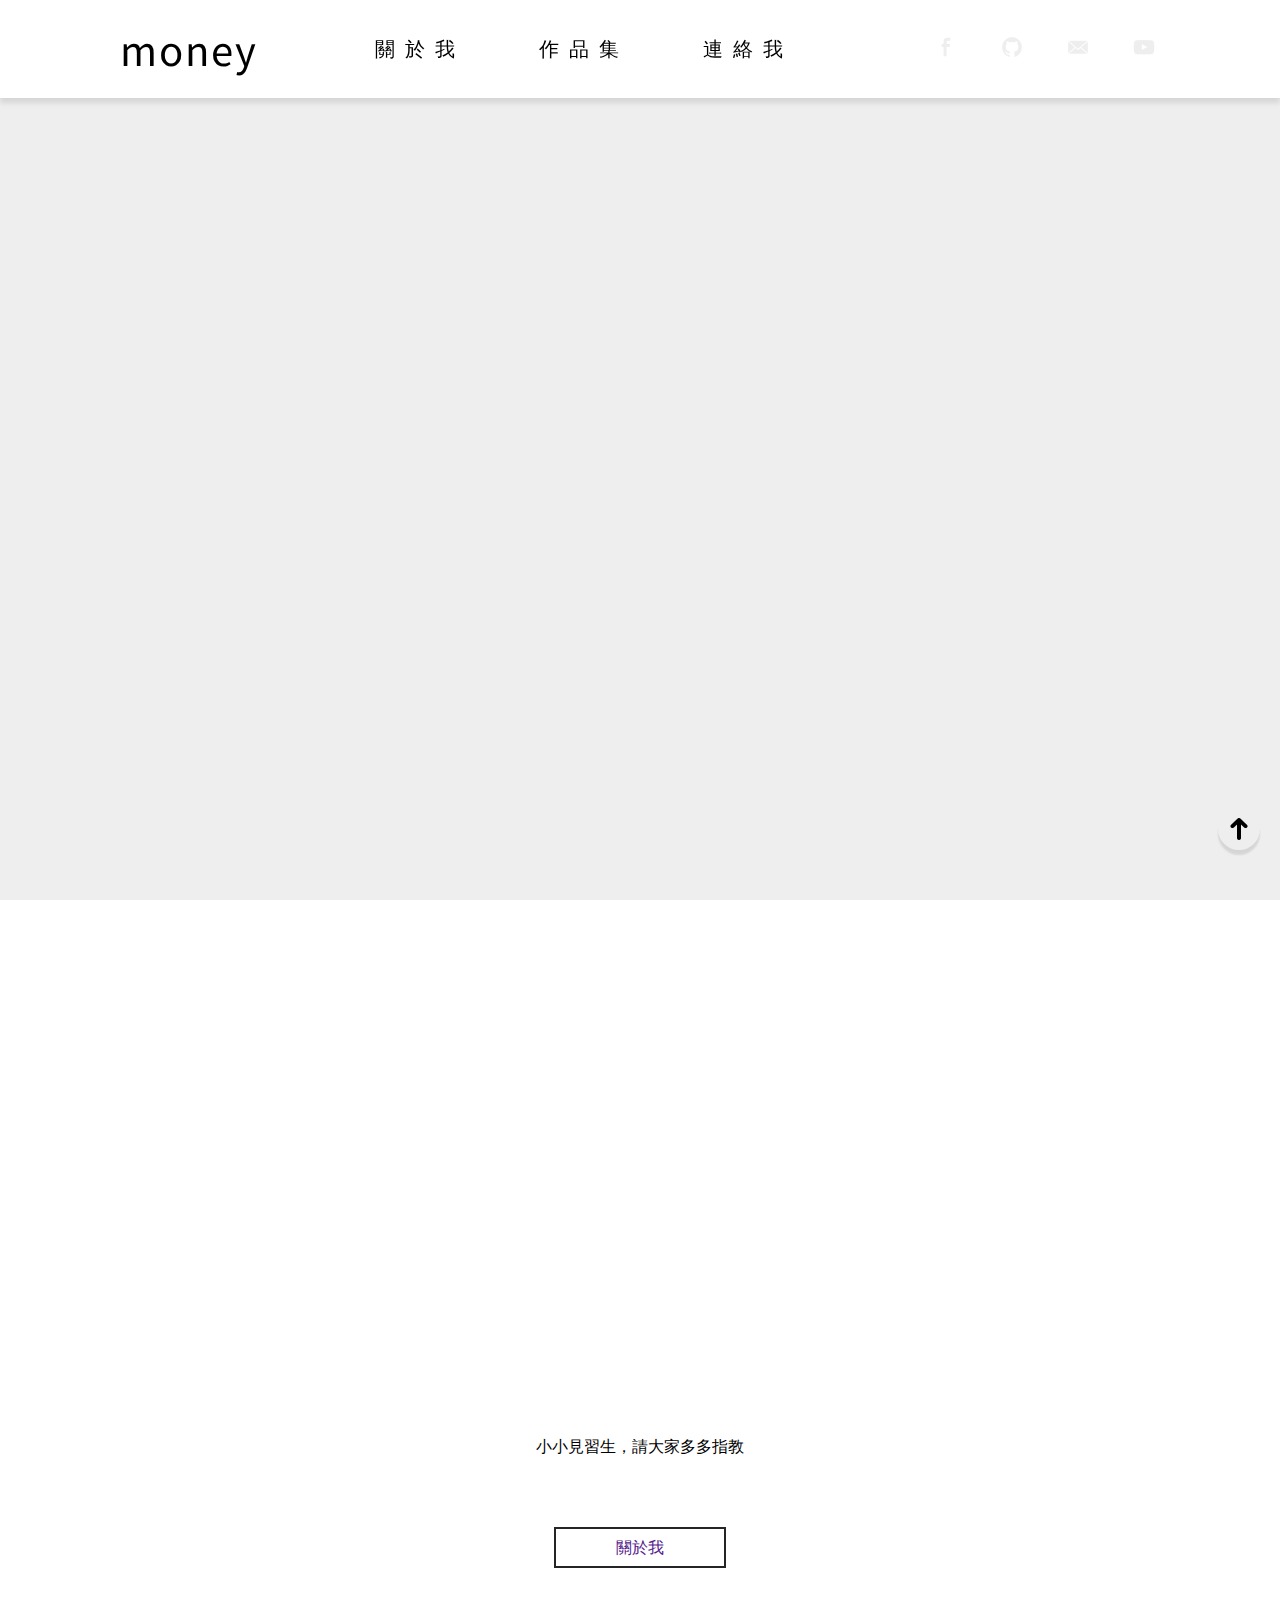
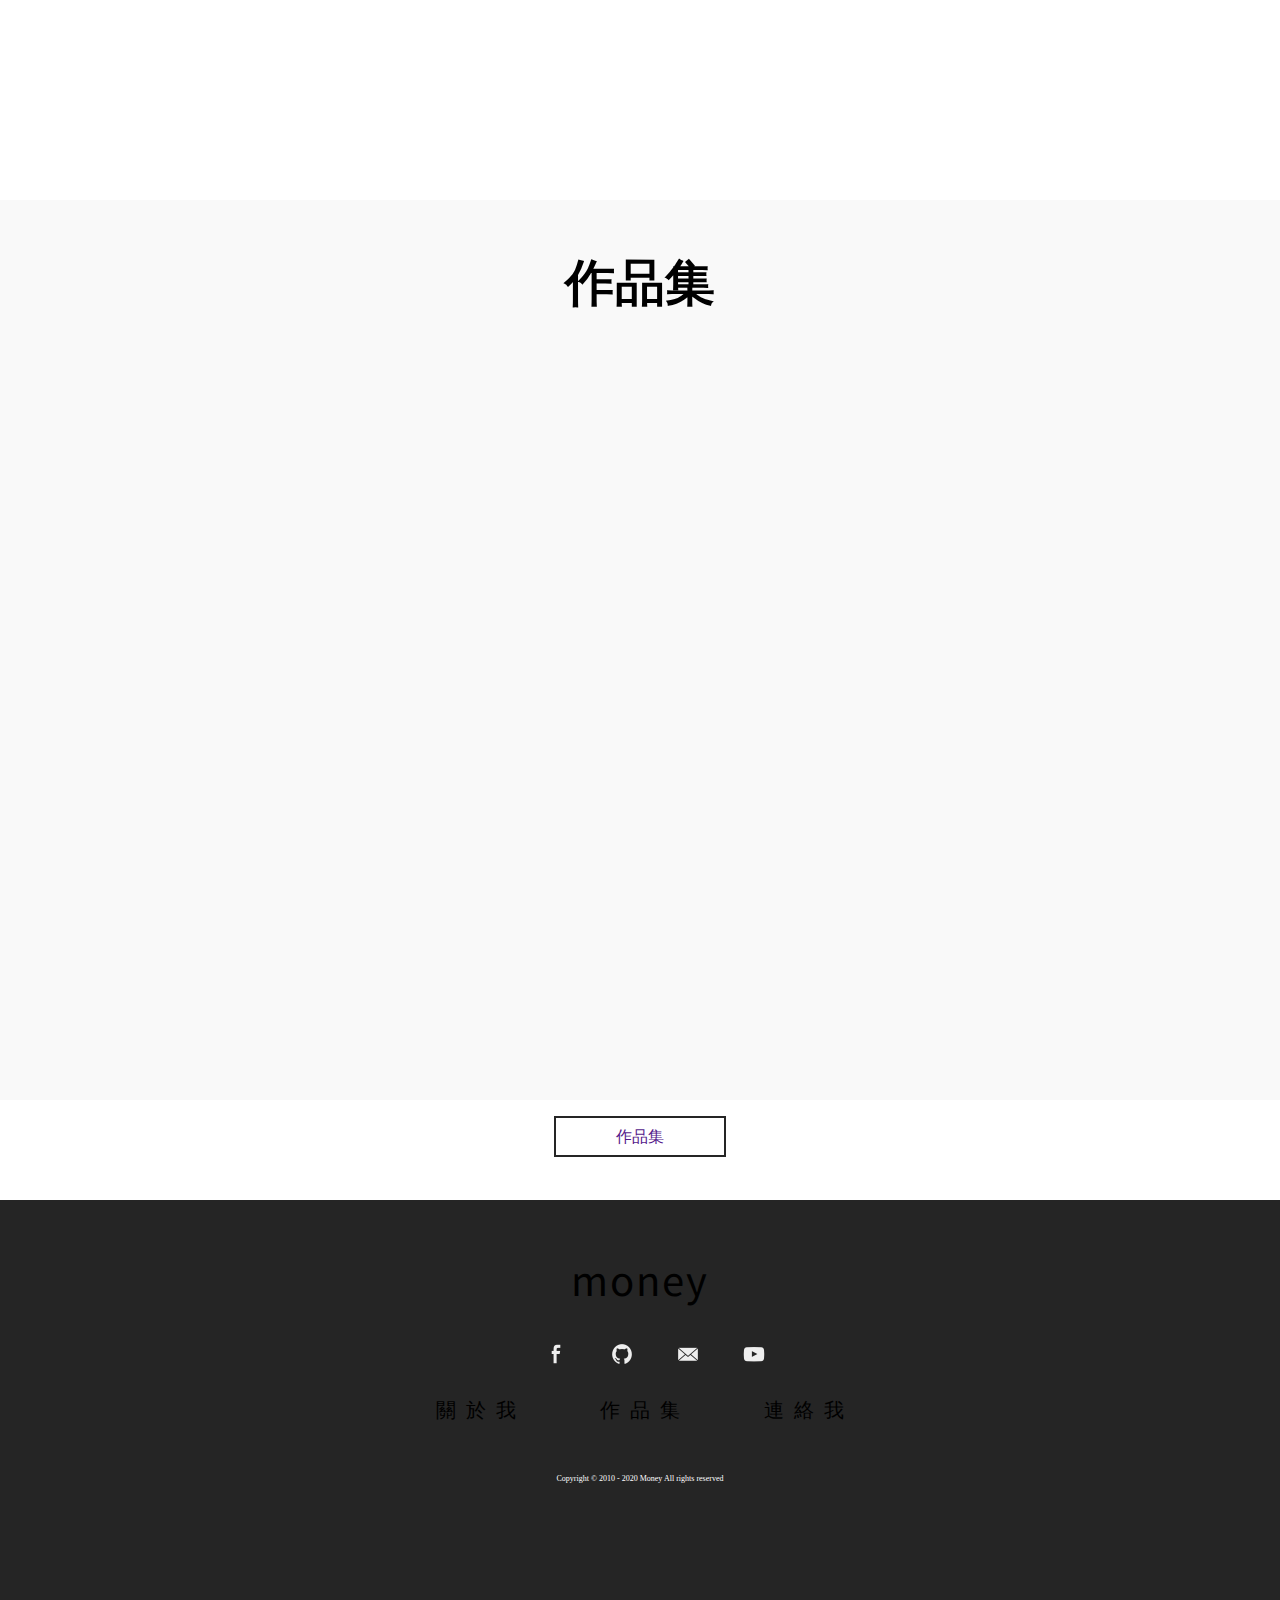
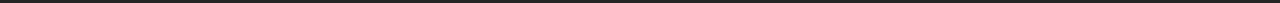
==== commit cf49c992: "新增動畫效果" ====
--- a/index.html
+++ b/index.html
@@ -5,11 +5,15 @@
     <meta charset="UTF-8">
     <meta name="viewport" content="width=device-width, initial-scale=1.0, user-scalable=no">
     <title>Money~</title>
-    <link rel="stylesheet" href="./style.css">
+    
 
     <!--  Slick CDN  -->
     <link rel="stylesheet" href="//cdn.jsdelivr.net/npm/slick-carousel@1.8.1/slick/slick.css" />
     <link rel="stylesheet" href="//cdn.jsdelivr.net/npm/slick-carousel@1.8.1/slick/slick-theme.css" />
+
+    <!-- AOS CDN -->
+    <link rel="stylesheet" href="https://unpkg.com/aos@next/dist/aos.css" />
+    <link rel="stylesheet" href="./style.css">
 </head>
 
 <body id="top">
@@ -42,8 +46,14 @@
     </section>
     <!-- 關於我 -->
     <section id="about">
-        <h1 class="title">關於我</h1>
-        <h2>money</h2>
+        <h1 class="title" data-aos="fade-left" data-aos-offset="600" data-aos-duration="1500" data-aos="">關於我</h1>
+        <!-- data-aos 動畫 -->
+        <!-- data-aos-offset 位移量:往上修正  -->
+        <!-- data-aos-duration = "毫秒" 為持續時間 範圍:0~3000 -->
+        <!-- data-aos-easing ="毫秒" 緩慢動作 -->
+        <!-- data-aos-mirror ="true & false" 雙向 true 允許 false 不允許 -->
+        <!-- data-aos-once ="true & false" 只撥放一次 true 一次 false 不限次數 -->
+        <h2 data-aos="flip-right" data-aos-offset="700" data-aos-duration="1500" data-aos-easing="ease-out-back" data-aos-mirror="false" data-aos-once="true">money</h2>
         <p>小小見習生，請大家多多指教</p>
         <a href="" class="button-box">關於我</a>
 
@@ -52,32 +62,33 @@
     <section id="works">
         <h1 class="title">作品集</h1>
         <div id="work-box">
-            <div class="work-box-small">
+            <!-- data-aos-delay="毫秒" 延遲執行 -->
+            <div class="work-box-small" data-aos="zoom-in" data-aos-offset="400" data-aos-duration="800">
                 <img src="" alt="">
                 <span>類別</span>
                 <h2>作品名稱</h2>
             </div>
-            <div class="work-box-small">
+            <div class="work-box-small" data-aos="zoom-in" data-aos-offset="400" data-aos-duration="800" data-aos-delay="200">
                 <img src="" alt="">
                 <span>類別</span>
                 <h2>作品名稱</h2>
             </div>
-            <div class="work-box-small">
+            <div class="work-box-small" data-aos="zoom-in" data-aos-offset="400" data-aos-duration="800" data-aos-delay="400">
                 <img src="" alt="">
                 <span>類別</span>
                 <h2>作品名稱</h2>
             </div>
-            <div class="work-box-small">
+            <div class="work-box-small" data-aos="zoom-in" data-aos-offset="400" data-aos-duration="800">
                 <img src="" alt="">
                 <span>類別</span>
                 <h2>作品名稱</h2>
             </div>
-            <div class="work-box-small">
+            <div class="work-box-small" data-aos="zoom-in" data-aos-offset="400" data-aos-duration="800" data-aos-delay="200">
                 <img src="" alt="">
                 <span>類別</span>
                 <h2>作品名稱</h2>
             </div>
-            <div class="work-box-small">
+            <div class="work-box-small" data-aos="zoom-in" data-aos-offset="400" data-aos-duration="800" data-aos-delay="400">
                 <img src="" alt="">
                 <span>類別</span>
                 <h2>作品名稱</h2>
@@ -124,6 +135,12 @@
             dotsClass: "slick-dots dots"
         });
     </script>
+     <!--AOS CDN  -->
+    <script src="https://unpkg.com/aos@next/dist/aos.js"></script>
+    <script>
+      AOS.init();
+    </script>
+    
 </body>
 
 </html>--- a/style.css
+++ b/style.css
@@ -74,10 +74,12 @@
   -webkit-transition: 0.3s;
   transition: 0.3s;
   letter-spacing: 2px;
+  color: #000;
 }
 
 .logo:hover {
   color: #6eb3ff;
+  font-size: 45px;
 }
 
 .link {
@@ -88,14 +90,16 @@
 .link a {
   text-decoration: none;
   padding: 30px 30px 30px 40px;
-  -webkit-transform: 0.3s;
-          transform: 0.3s;
+  -webkit-transition: 0.3s;
+  transition: 0.3s;
   letter-spacing: 10px;
   font-size: 20px;
+  color: #000;
 }
 
 .link a:hover {
   color: #6eb3ff;
+  font-size: 30px;
 }
 
 @media screen and (max-width: 1024px) {
@@ -320,5 +324,13 @@
   cursor: pointer;
   -webkit-box-shadow: 0 5px 2px rgba(0, 0, 0, 0.1);
           box-shadow: 0 5px 2px rgba(0, 0, 0, 0.1);
+  -webkit-transition: 0.6s;
+  transition: 0.6s;
+}
+
+#arrow:hover {
+  -webkit-filter: invert(100%) sepia(3%) saturate(42%) hue-rotate(176deg) brightness(114%) contrast(87%);
+          filter: invert(100%) sepia(3%) saturate(42%) hue-rotate(176deg) brightness(114%) contrast(87%);
+  height: 50px;
 }
 /*# sourceMappingURL=style.css.map */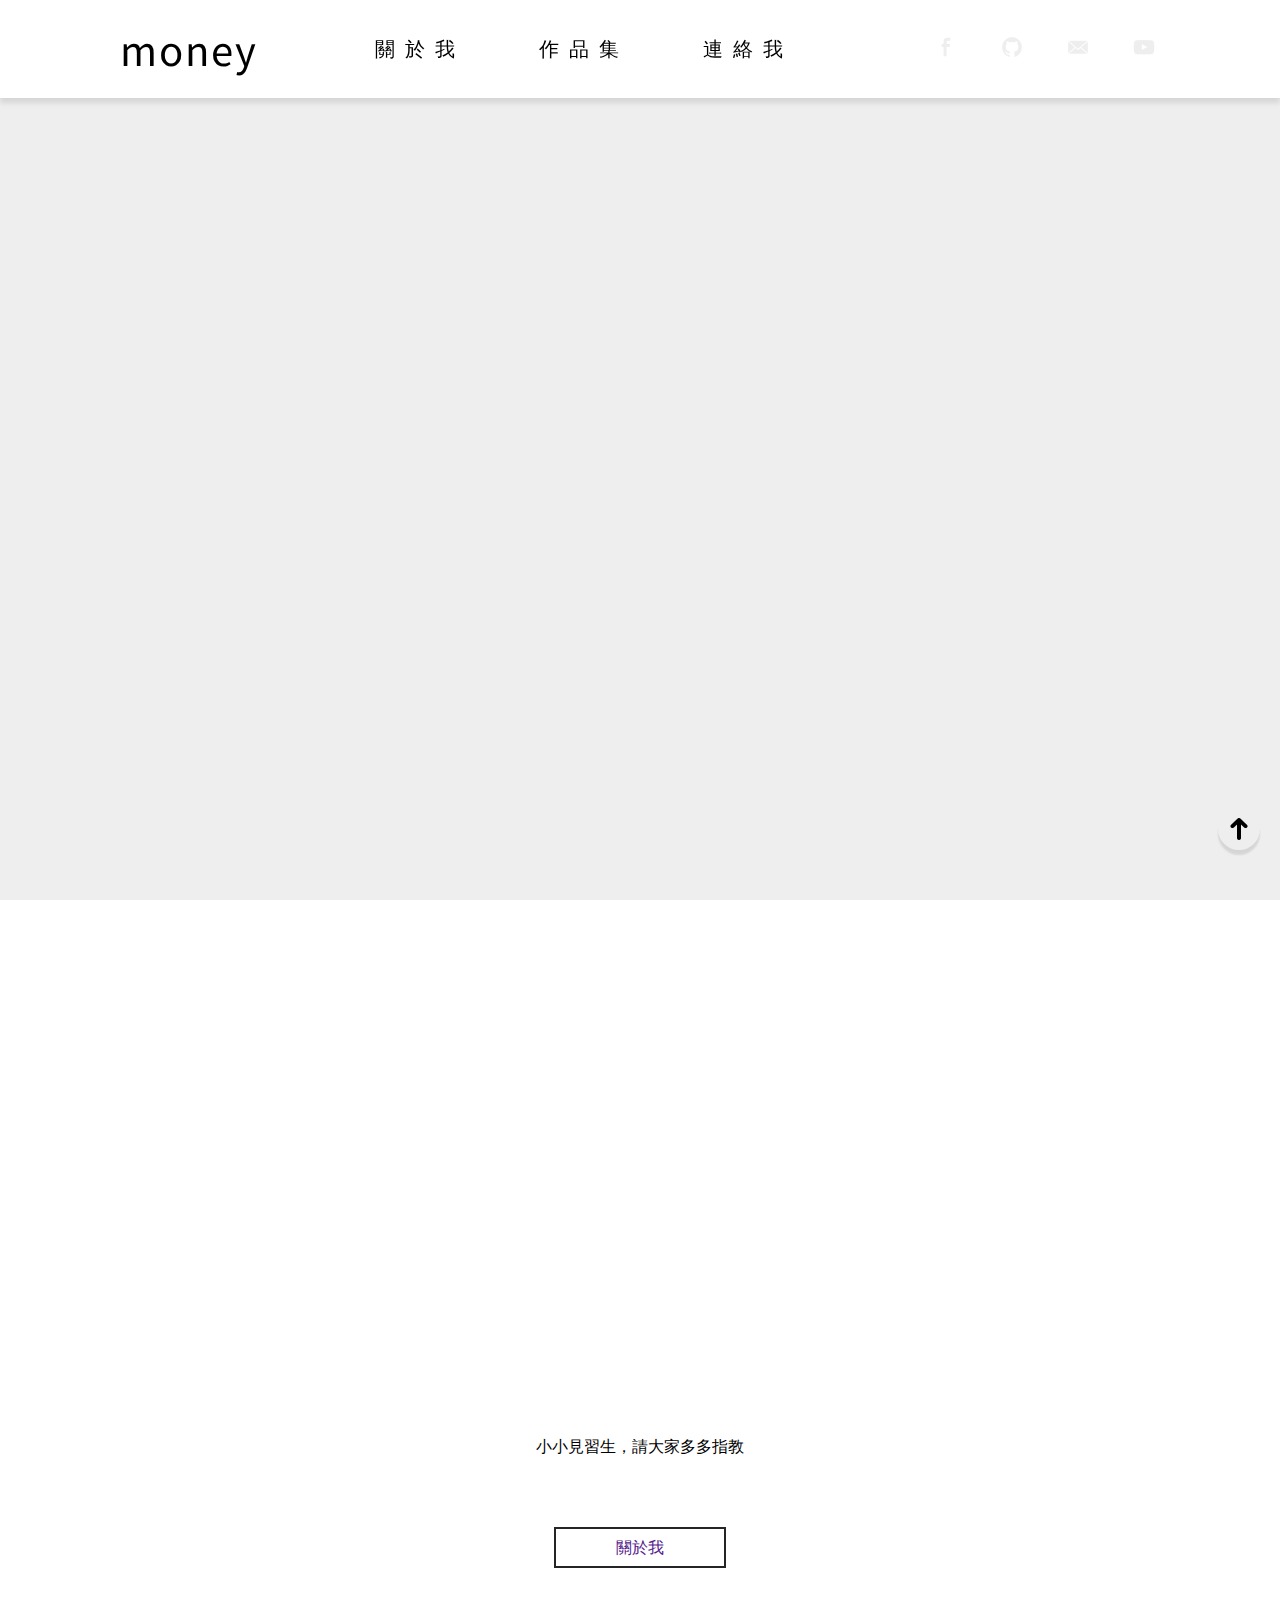
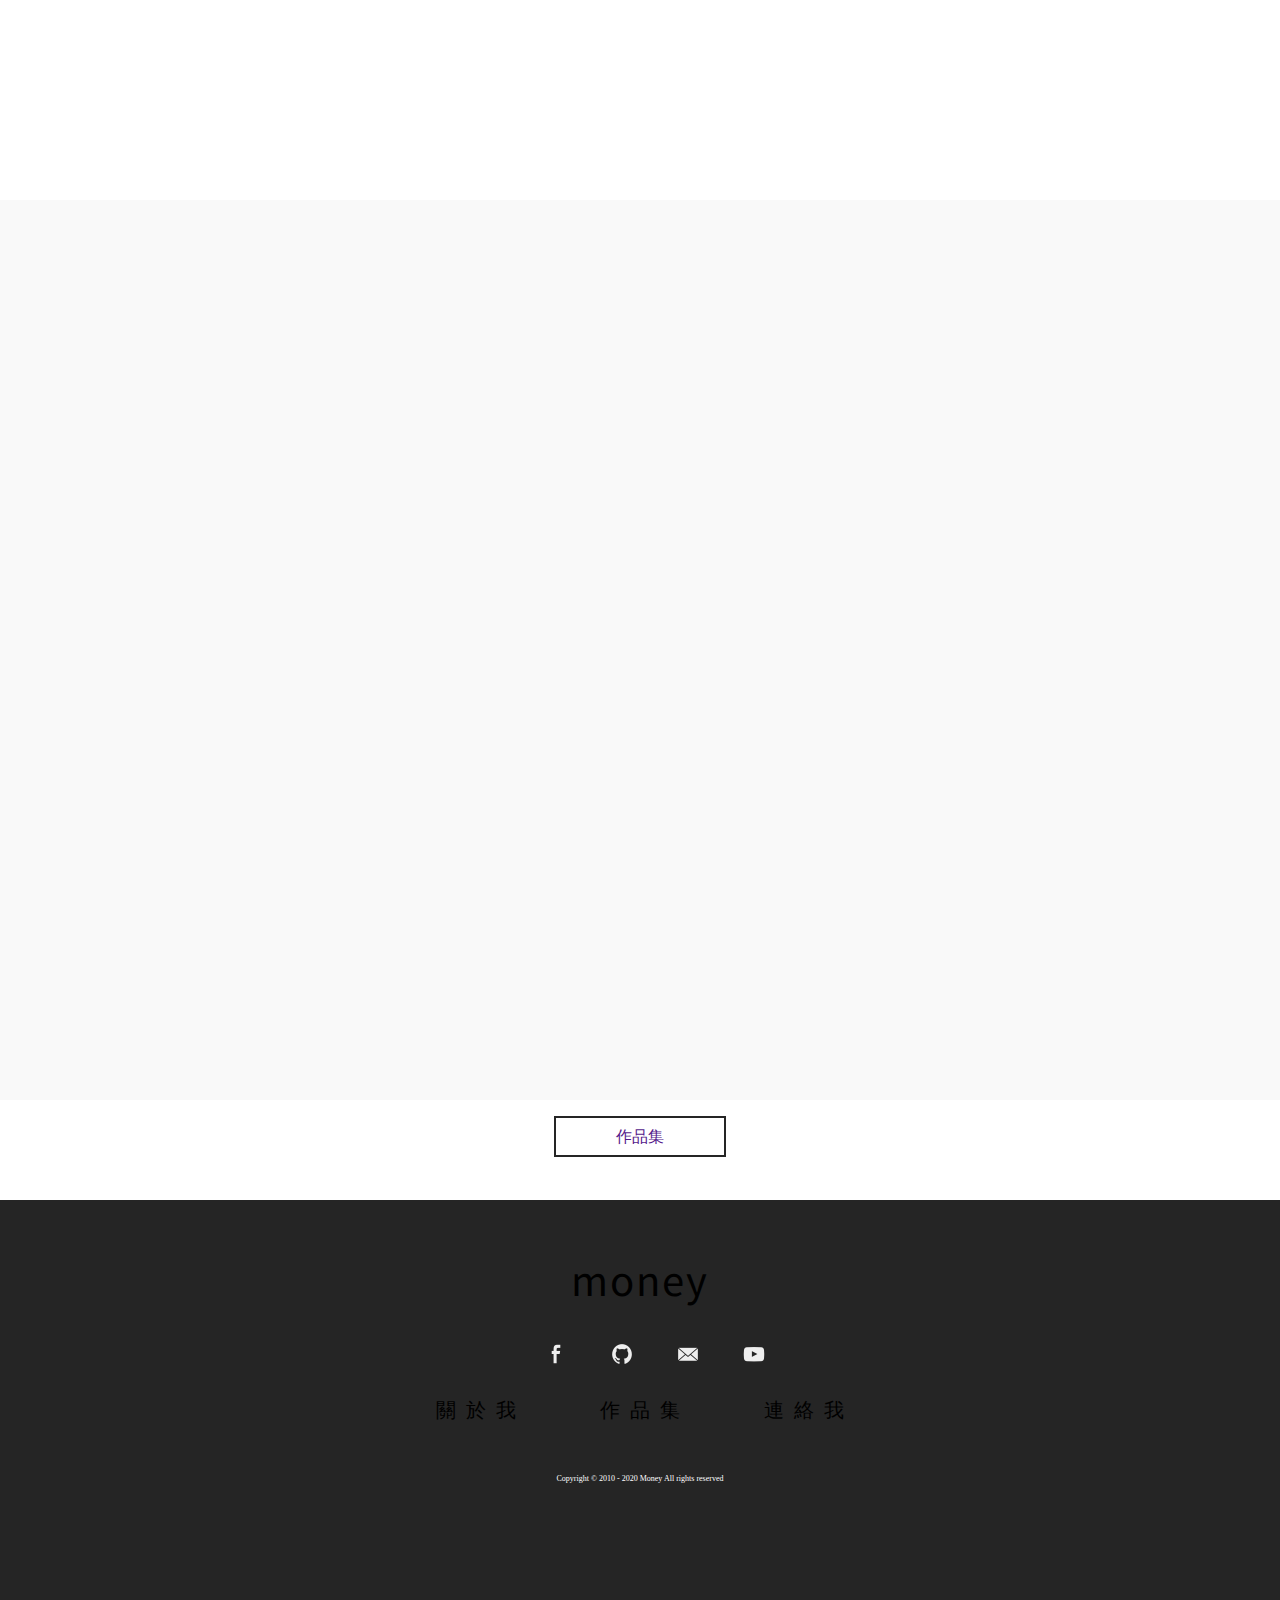
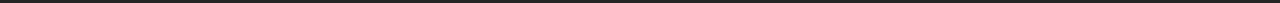
==== commit 147d149f: "更新" ====
--- a/index.html
+++ b/index.html
@@ -46,7 +46,7 @@
     </section>
     <!-- 關於我 -->
     <section id="about">
-        <h1 class="title" data-aos="fade-left" data-aos-offset="600" data-aos-duration="1500" data-aos="">關於我</h1>
+        <h1 class="title" data-aos="fade-left" data-aos-offset="600" data-aos-duration="1500" data-aos-once="true">關於我</h1>
         <!-- data-aos 動畫 -->
         <!-- data-aos-offset 位移量:往上修正  -->
         <!-- data-aos-duration = "毫秒" 為持續時間 範圍:0~3000 -->
@@ -60,7 +60,7 @@
     </section>
     <!-- 作品集 -->
     <section id="works">
-        <h1 class="title">作品集</h1>
+        <h1 class="title" data-aos="fade-left" data-aos-offset="600" data-aos-duration="1500" data-aos-once="true">作品集</h1>
         <div id="work-box">
             <!-- data-aos-delay="毫秒" 延遲執行 -->
             <div class="work-box-small" data-aos="zoom-in" data-aos-offset="400" data-aos-duration="800">
